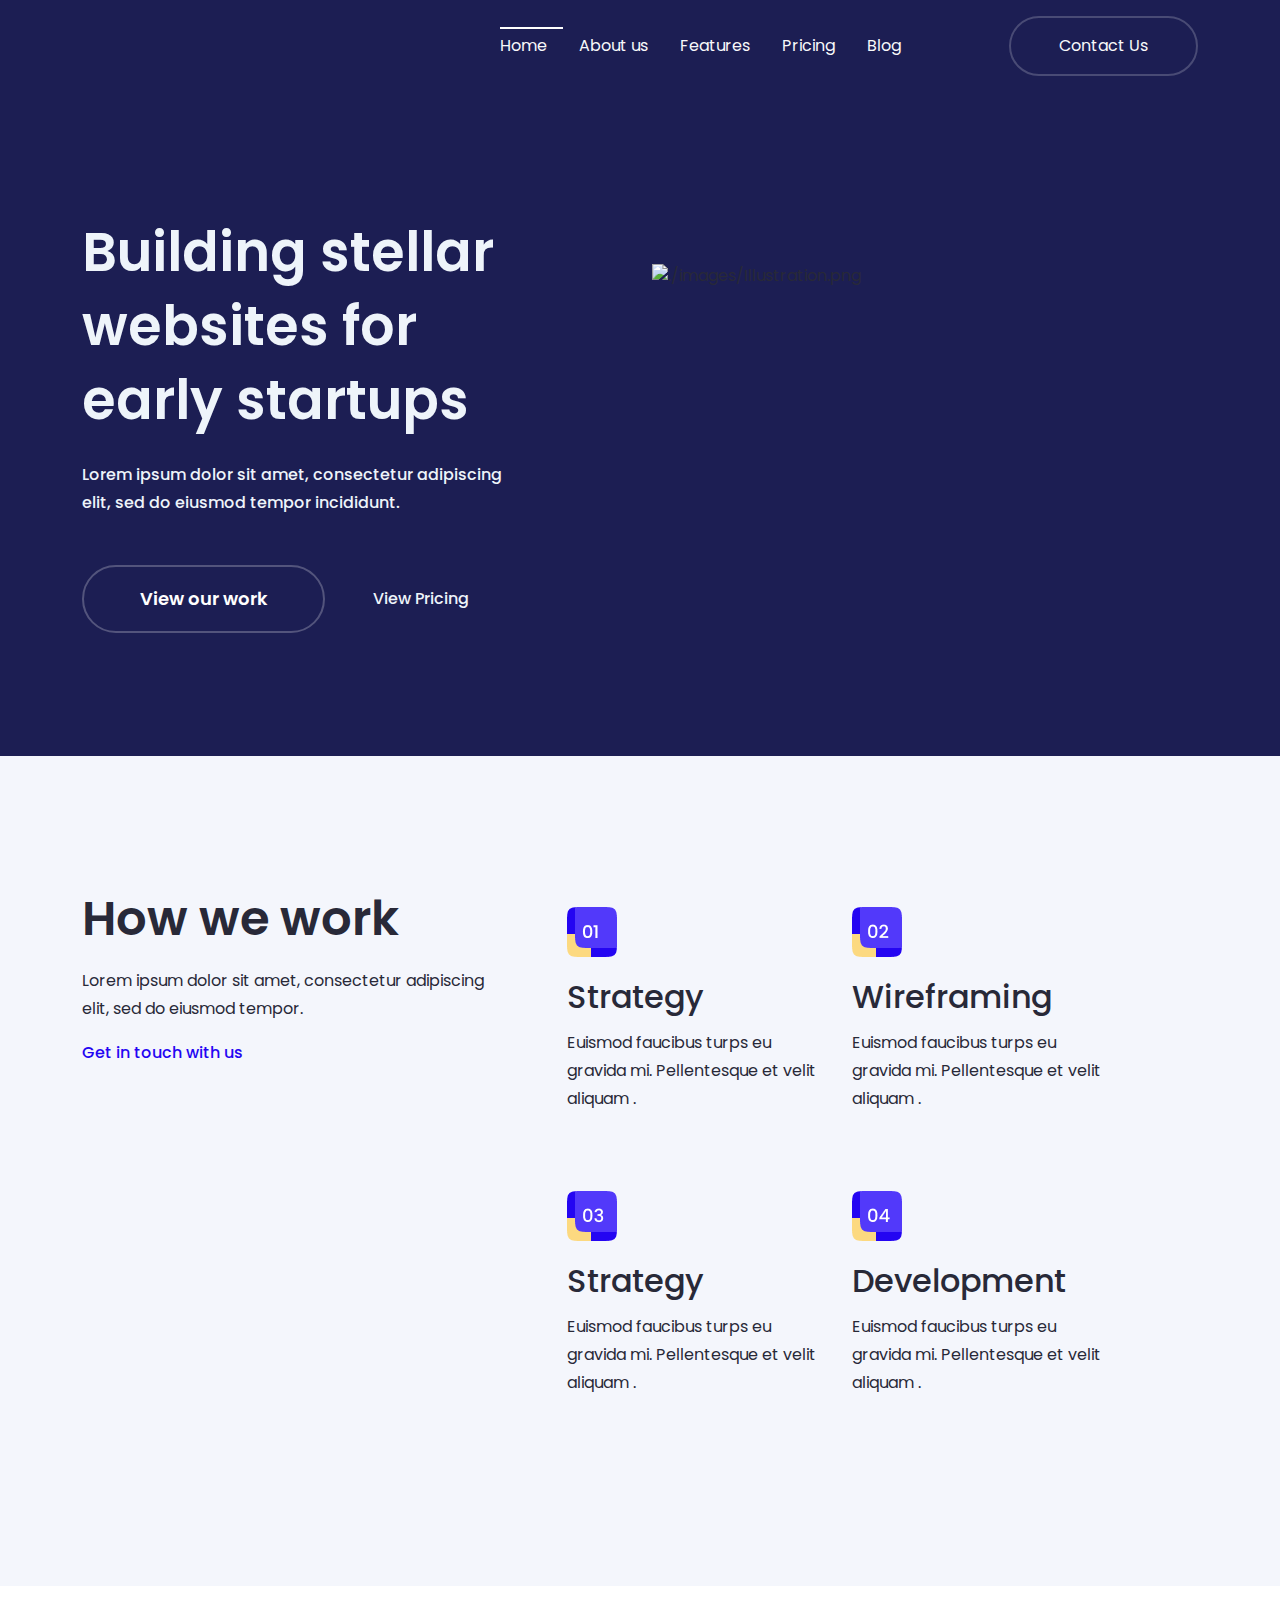
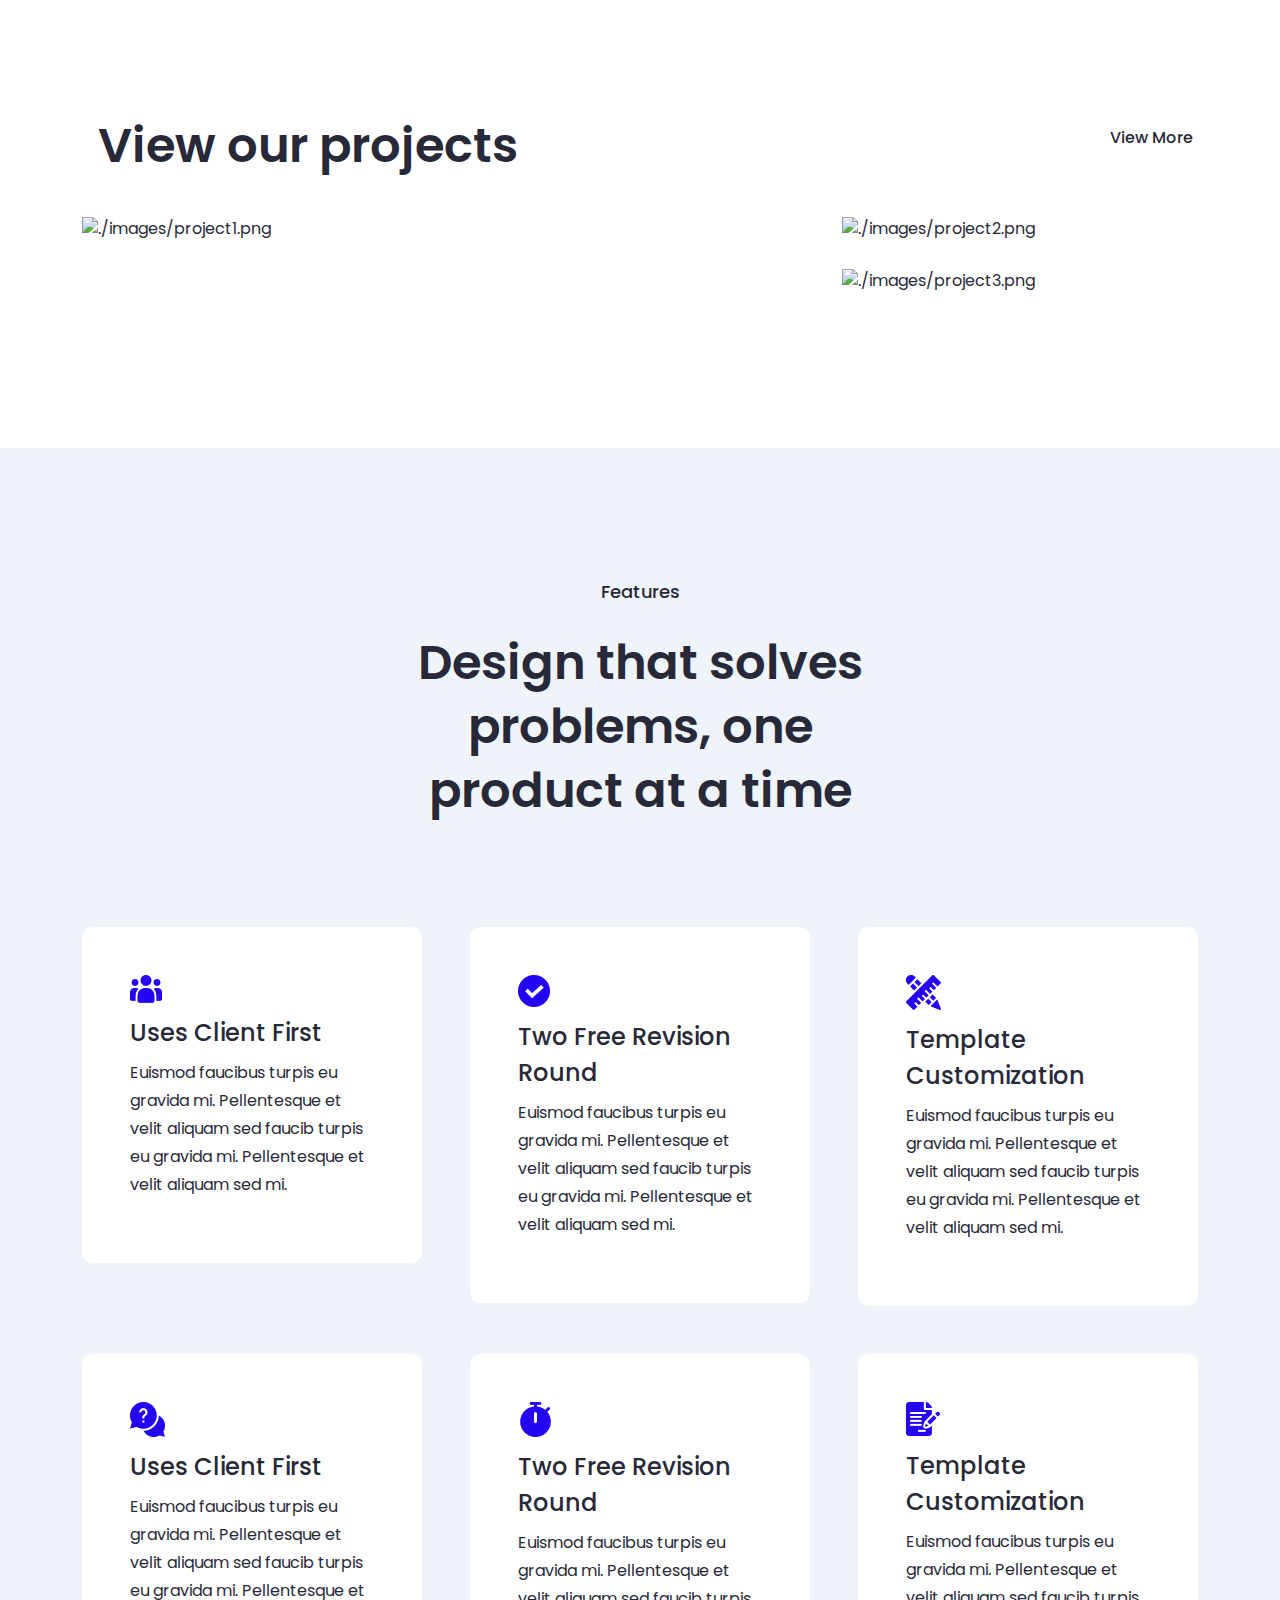
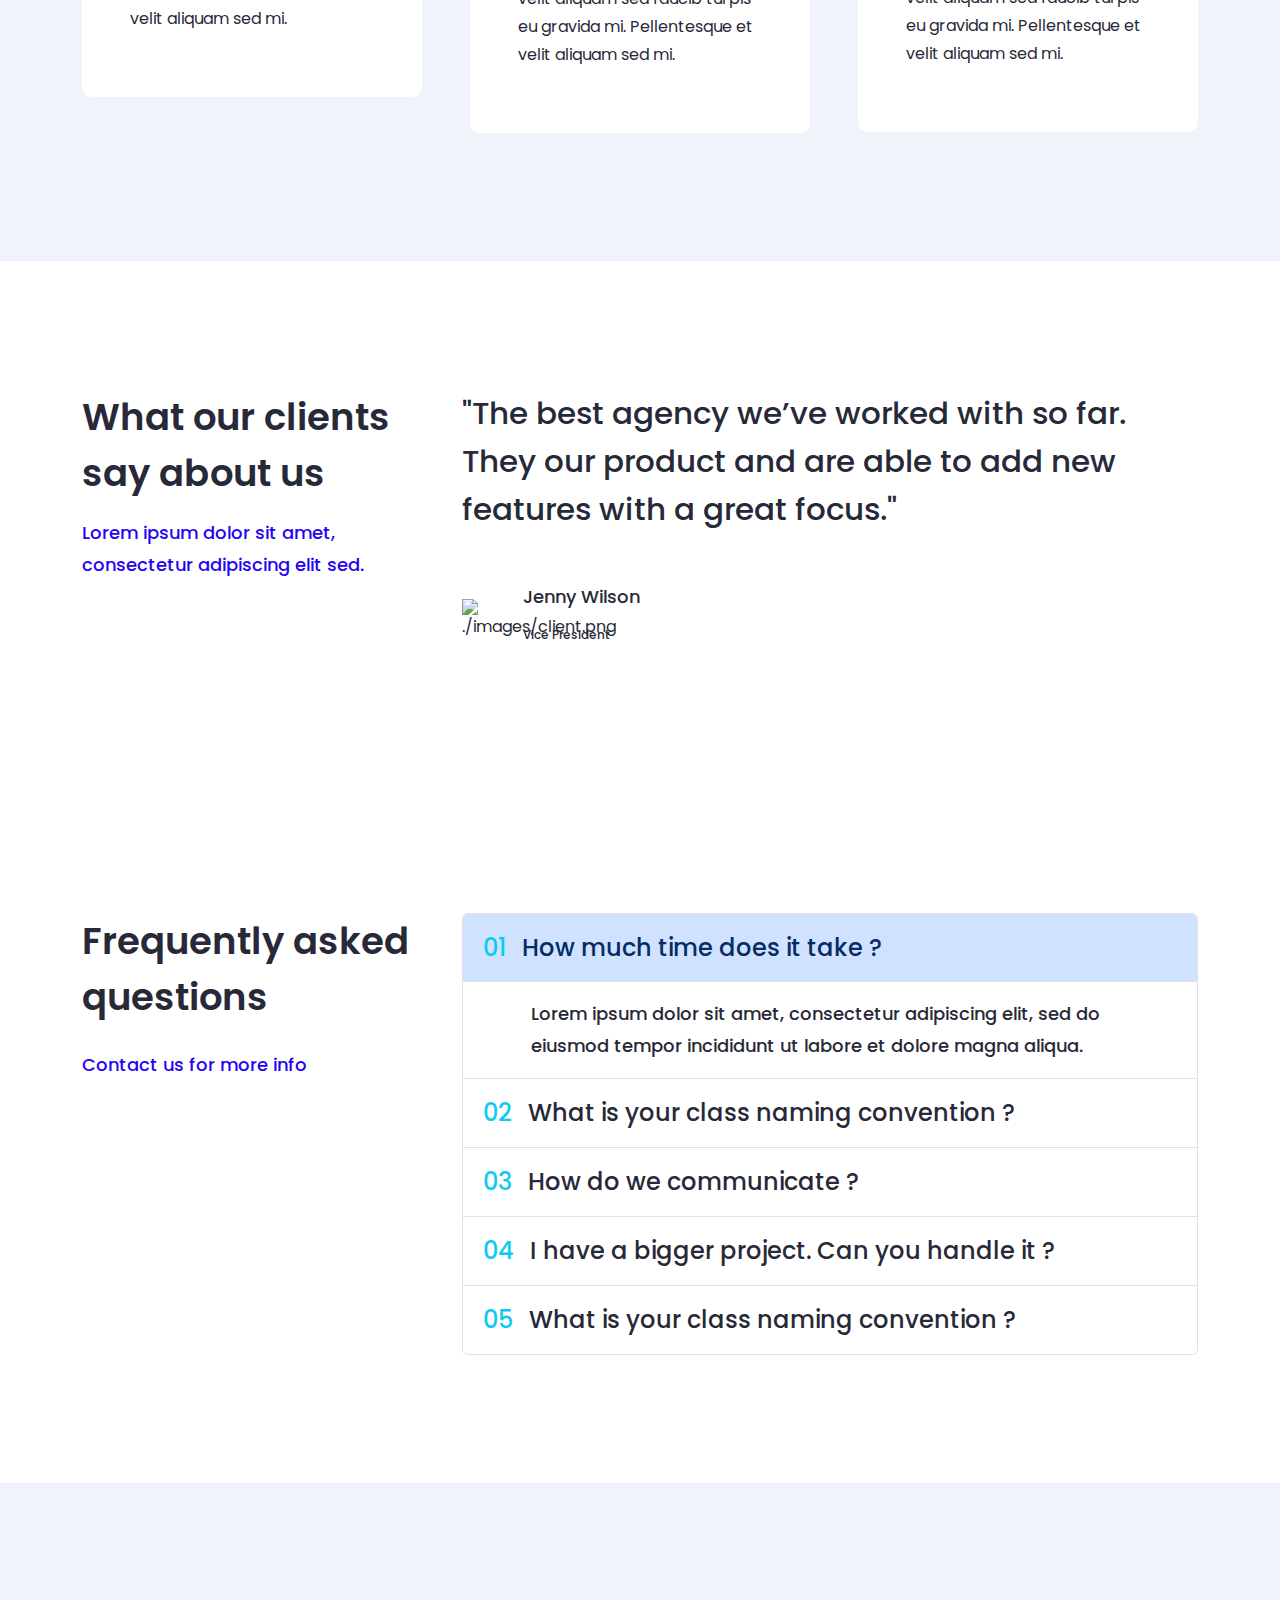
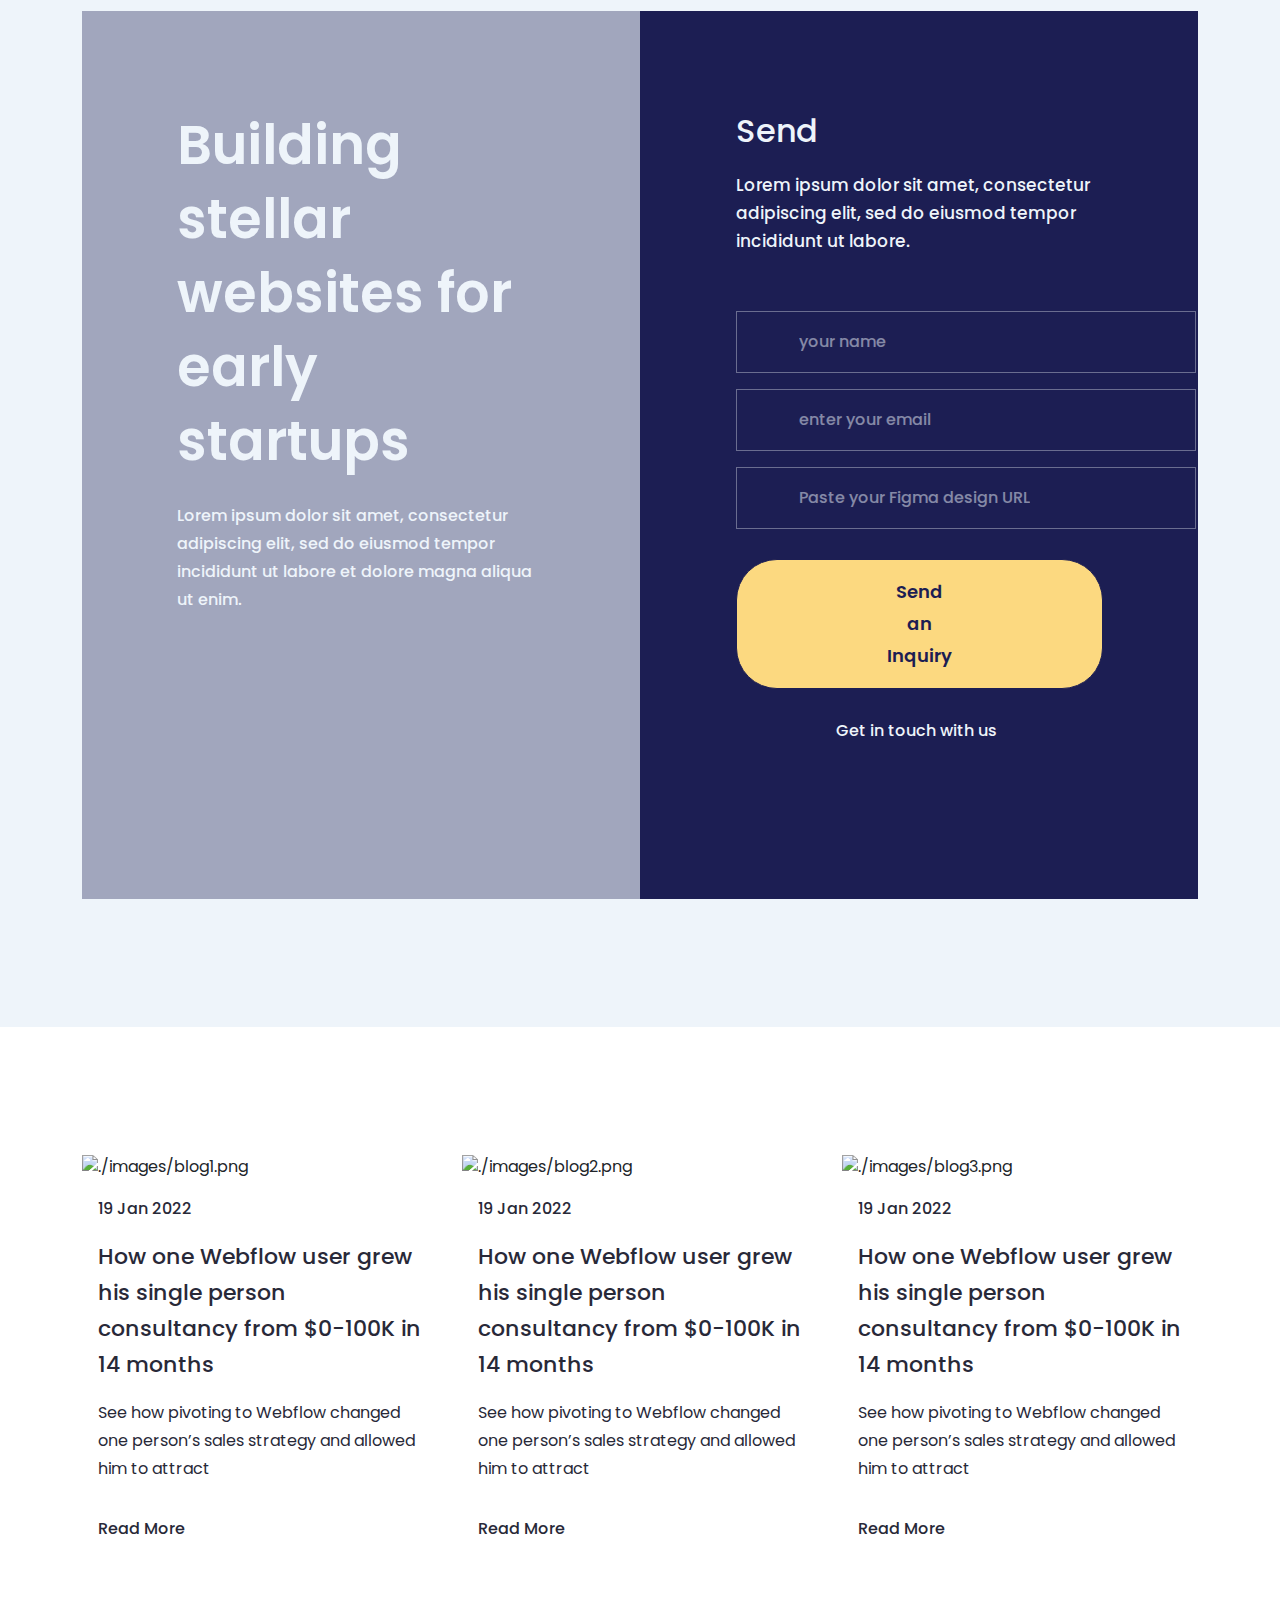
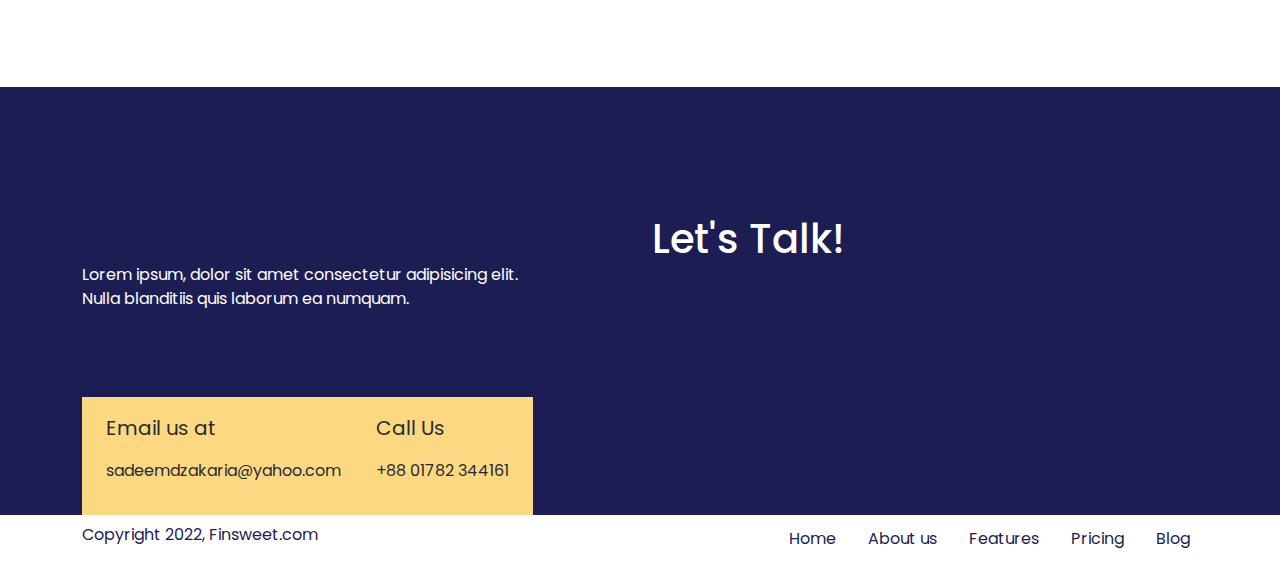
==== index.html @ b2f50bc6 "Merge branch 'pricing' of https://github.com/mdmontumia/Finsweet_Team_A into mdmontumia-pricing" ====
<!DOCTYPE html>
<html lang="en">
<head>
    <meta charset="UTF-8">
    <meta name="viewport" content="width=device-width, initial-scale=1.0">
    <link
      rel="stylesheet"
      href="https://site-assets.fontawesome.com/releases/v6.6.0/css/all.css"
    />
    <link
      rel="stylesheet"
      href="https://site-assets.fontawesome.com/releases/v6.6.0/css/sharp-duotone-solid.css"
    />
    <link
      rel="stylesheet"
      href="https://site-assets.fontawesome.com/releases/v6.6.0/css/sharp-thin.css"
    />
    <link
      rel="stylesheet"
      href="https://site-assets.fontawesome.com/releases/v6.6.0/css/sharp-solid.css"
    />
    <link
      rel="stylesheet"
      href="https://site-assets.fontawesome.com/releases/v6.6.0/css/sharp-regular.css"
    />
    <link
      rel="stylesheet"
      href="https://site-assets.fontawesome.com/releases/v6.6.0/css/sharp-light.css"
    />
    <link
      href="https://cdn.jsdelivr.net/npm/bootstrap@5.3.3/dist/css/bootstrap.min.css"
      rel="stylesheet"
    />
    <link rel="stylesheet" href="css/indexCSS/style.css">
    <link rel="stylesheet" href="css/indexCSS/responsive.css">
    <title>Finsweet - Home</title>
</head>
<body>
    <!-- ==============================Navbar Markup============================= -->
    <nav>
      <section id="navbar">
        <nav class="navbar navbar-expand-lg bg-body-tertiary py-3">
          <div class="container">
            <a class="navbar-brand" href="#">
              <picture>
                <img src="images/logo.png" alt="" />
              </picture>
            </a>
            <button
              class="navbar-toggler link-light border-white"
              type="button"
              data-bs-toggle="collapse"
              data-bs-target="#navbarSupportedContent"
              aria-controls="navbarSupportedContent"
              aria-expanded="false"
              aria-label="Toggle navigation"
            >
              <span class="navbar-toggler-icon"></span>
            </button>
            <div class="collapse navbar-collapse" id="navbarSupportedContent">
              <ul class="navbar-nav ms-auto mb-2 mb-lg-0 column-gap-3">
                <li class="nav-item">
                  <a
                    class="nav-link active link-light customNavLink"
                    aria-current="page"
                    href="#"
                    >Home</a
                  >
                </li>
                <li class="">
                  <a
                    class="nav-link link-light customNavLink"
                    href="about.html"
                    >About us</a
                  >
                </li>
                <li class="">
                  <a
                    class="nav-link link-light customNavLink"
                    href="features.html"
                    >Features</a
                  >
                </li>
                <li class="">
                  <a
                    class="nav-link link-light customNavLink"
                    href="pricing.html"
                    >Pricing</a
                  >
                </li>
                <li class="">
                  <a class="nav-link link-light customNavLink" href="blog.html"
                    >Blog</a
                  >
                </li>
              </ul>
              <form class="d-flex" role="search">
                <button
                  class="btn customBtnPrimary --btnMod bg-transparent text-white"
                  type="submit"
                >
                  <a href="contact.html" class="link-light --linkMod"
                    >Contact Us</a
                  >
                </button>
              </form>
            </div>
          </div>
        </nav>
      </section>
    </nav>
    <!-- ==============================Navbar Markup============================= -->
    <!-- =====================WORK BETWEEN THIS COMMENT===================== -->
       <!-- =========banner markup start================ -->
  <section id="banner">
    <div class="container">
      <div class="row">

        <div class="col-lg-5">
          <div class="custombannerLeft">
            <h1 class="custombannerLeft__title">Building stellar websites for early startups</h1>
            <p class="custombannerLeft__summary">Lorem ipsum dolor sit amet, consectetur adipiscing elit, sed do eiusmod
              tempor incididunt.</p>
          </div>

          <div class="d-flex mt-5 align-items-center gap-5">
            <form class="nav-item">
              <button class="bannerBtn" type="submit">View our work</button>
            </form>
            <button class="ViewPricing">View Pricing <i class="fa-regular fa-arrow-right fa-flip"></i></button>
          </div>
        </div>

        <div class="col-lg-6 offset-1 mt-md-5 ">
          <div class="bannerImg" >
            <picture>
              <img src="./images/Illustration.png" class="w-100 img-fluid" alt="./images/Illustration.png">
            </picture>
          </div>
        </div>
      </div>
    </div>
  </section>
  <!-- =========banner markup end================ -->

  <!-- =========workpart markup start================ -->
  <section id="workPart">
    <div class="container">
      <div class="row ">
        <div class="col-md-12 text-md-center text-sm-center col-lg-4">
          <div class="customworkLeft">
            <h2 class="customworkLeft__title">How we work</h2>
            <p class="customworkLeft__summary">Lorem ipsum dolor sit amet, consectetur adipiscing elit, sed do eiusmod
              tempor.</p>
            <a class="ViewPricing get--btn" href="#">Get in touch with us <i
                class="fa-regular fa-arrow-right fa-flip"></i></a>
          </div>
        </div>
        <div class="col-lg-6 offset-lg-1 ">
          <div class="row ">
            <div class="col-lg-6 col-md-6">
              <div class="pointer">
                <picture>
                  <img src="./images/pointer 1.png" alt="./images/pointer 1.png">
                </picture>
                <h6 class="pointer_title"></h6>
                <h2 class="pointer__tagline">Strategy</h2>
                <p class="pointer__summary">Euismod faucibus turps eu gravida mi. Pellentesque et velit aliquam .</p>
              </div>
            </div>
            <div class="col-lg-6 col-md-6">
              <div class="pointer">
                <picture>
                  <img src="./images/pointer 2.png" alt="./images/pointer 1.png">
                </picture>
                <h6 class="pointer_title"></h6>

                <h2 class="pointer__tagline">Wireframing</h2>
                <p class="pointer__summary">Euismod faucibus turps eu gravida mi. Pellentesque et velit aliquam .</p>

              </div>
            </div>
            </div>
            <div class="row mt-6">
            <div class="col-lg-6 col-md-6">
              <div class="pointer">
                <picture>
                  <img src="./images/pointer 3.png" alt="./images/pointer 1.png">
                </picture>
                <h6 class="pointer_title"></h6>

                <h2 class="pointer__tagline">Strategy</h2>
                <p class="pointer__summary">Euismod faucibus turps eu gravida mi. Pellentesque et velit aliquam .</p>

              </div>
            </div>
            <div class="col-lg-6 col-md-6">
              <div class="pointer">
                <picture>
                  <img src="./images/pointer 4.png" alt="./images/pointer 1.png">
                </picture>
                <h6 class="pointer_title"></h6>

                <h2 class="pointer__tagline">Development</h2>
                <p class="pointer__summary">Euismod faucibus turps eu gravida mi. Pellentesque et velit aliquam .</p>

              </div>
            </div>
            </div>
        </div>
      </div>
    </div>
  </section>
  <!-- =========workpart markup end================ -->
  <!-- =========project markup start================ -->
  <section id="project">
    <div class="container">
      <div class="row text-center">
        <div class="col-lg-5 c0l-md-6">
          <h3 class="project__title">View our projects</h3>
        </div>
        <div class="col-lg-2 offset-lg-5 c0l-md-6  text-lg-end">
          <button class="ViewPricing  more--btn">View More <i class="fa-regular fa-arrow-right fa-flip"></i></button>
        </div>
      </div>
      <div class="row">
        <div class="col-lg-8 col-md-12">
          <div class="customoverlay">
            <picture>
              <img src="./images/project1.png" class="w-100 img-fluid" alt="./images/project1.png">
            </picture>
            <div class="customoverlayItem">
              <h3 class="customoverlayItem__title">Workhub office Webflow Webflow Design</h3>
              <p class="customoverlayItem__summary">Euismod faucibus turpis eu gravida mi. Pellentesque et velit aliquam
              </p>
              <button class="ViewPricing  custom--project">View project <i
                  class="fa-regular fa-arrow-right fa-flip"></i></button>
            </div>
          </div>
        </div>


        <div class="col-lg-4 col-md-12">
          <div class="customOverlayRight">
            <picture>
              <img src="./images/project2.png" class="w-100 img-fluid" alt="./images/project2.png">
            </picture>
            <div class="customRightOverlay">
              <h4 class="customRightOverlay__title">Unisaas Website
                Design</h4>
              <button class="ViewPricing  custom--project">View portfolio <i
                  class="fa-regular fa-arrow-right fa-flip"></i></button>
            </div>
          </div>

          <div class="row">
            <div class="col-lg-12">
              <div class="customOverlayRight">
                <picture>
                  <img src="./images/project3.png" class="w-100 img-fluid" alt="./images/project3.png">
                </picture>
                <div class="customRightOverlay">
                  <h4 class="customRightOverlay__title">Unisaas Website
                    Design</h4>
                  <button class="ViewPricing  custom--project">View portfolio <i
                      class="fa-regular fa-arrow-right fa-flip"></i></button>
                </div>
              </div>
            </div>
          </div>
        </div>
      </div>
    </div>
  </section>
  <!-- =========project markup end================ -->
  <!-- =========service markup start================ -->
  <section id="customService">
    <div class="container">
      <div class="row  justify-content-center flex-column align-items-center text-center">
        <div class="col-lg-2">
          <div class="CustomServiceTop">

            <h5 class="CustomServiceTop__title">Features</h5>
          </div>
        </div>
        <div class="col-lg-6">
          <h3 class="CustomServiceTop__tagline">Design that solves problems, one product at a time</h3>
        </div>
      </div>

      <div class="row mt-5 justify-content-between g-5">
        <div class="col-lg-4 col-md-6">
          <div class="customServiceItem">
            <picture>
              <img src="./images/Icon1.png" alt="./images/Icon1.png">
            </picture>
            <h3 class="customServiceItem__title">Uses Client First</h3>
            <p class="customServiceItem__summary">Euismod faucibus turpis eu gravida mi. Pellentesque et velit aliquam
              sed faucib turpis eu gravida mi.
              Pellentesque et velit aliquam sed mi. </p>
          </div>
        </div>
        <div class="col-lg-4 col-md-6">
          <div class="customServiceItem">
            <picture>
              <img src="./images/Icon2.png" alt="./images/Icon2.png">
            </picture>
            <h3 class="customServiceItem__title">Two Free Revision Round</h3>
            <p class="customServiceItem__summary">Euismod faucibus turpis eu gravida mi. Pellentesque et velit aliquam
              sed faucib turpis eu gravida mi.
              Pellentesque et velit aliquam sed mi. </p>
          </div>
        </div>
        <div class="col-lg-4 col-md-6">
          <div class="customServiceItem">
            <picture>
              <img src="./images/Icon3.png" alt="./images/Icon3.png">
            </picture>
            <h3 class="customServiceItem__title">Template Customization</h3>
            <p class="customServiceItem__summary">Euismod faucibus turpis eu gravida mi. Pellentesque et velit aliquam
              sed faucib turpis eu gravida mi.
              Pellentesque et velit aliquam sed mi. </p>
          </div>
        </div>
        <div class="col-lg-4 col-md-6">
          <div class="customServiceItem">
            <picture>
              <img src="./images/Icon4.png" alt="./images/Icon4.png">
            </picture>
            <h3 class="customServiceItem__title">Uses Client First</h3>
            <p class="customServiceItem__summary">Euismod faucibus turpis eu gravida mi. Pellentesque et velit aliquam
              sed faucib turpis eu gravida mi.
              Pellentesque et velit aliquam sed mi. </p>
          </div>
        </div>
        <div class="col-lg-4 col-md-6">
          <div class="customServiceItem">
            <picture>
              <img src="./images/Icon5.png" alt="./images/Icon5.png">
            </picture>
            <h3 class="customServiceItem__title">Two Free Revision Round</h3>
            <p class="customServiceItem__summary">Euismod faucibus turpis eu gravida mi. Pellentesque et velit aliquam
              sed faucib turpis eu gravida mi.
              Pellentesque et velit aliquam sed mi. </p>
          </div>
        </div>
        <div class="col-lg-4 col-md-6">
          <div class="customServiceItem">
            <picture>
              <img src="./images/Icon6.png" alt="./images/Icon6.png">
            </picture>
            <h3 class="customServiceItem__title">Template Customization</h3>
            <p class="customServiceItem__summary">Euismod faucibus turpis eu gravida mi. Pellentesque et velit aliquam
              sed faucib turpis eu gravida mi.
              Pellentesque et velit aliquam sed mi. </p>
          </div>
      
        </div>
      </div>
    </div>
  </section>
  <!-- =========service markup end================ -->
  <!-- =========clinets markup start================ -->
  <section id="customClinets">
    <div class="container">
      <div class="row">
        <div class="col-lg-4 ">
          <div class="customText">
            <h3 class="customText__title">What our clients say about us</h3>
            <p class="customText__summary">Lorem ipsum dolor sit amet, consectetur adipiscing elit sed.</p>
          </div>
        </div>
        <div class="col-lg-8">
          <div class="customLeft">
            <h2 class="customLeft__title">"The best agency we’ve worked with so far. They our product and are able to
              add new features with a
              great focus."</h2>
          </div>
          <div class="row">
            <div class="customClientsbottom">
              <div class="col-lg-1">
                <picture>
                  <img src="./images/client.png" alt="./images/client.png">
                </picture>
              </div>
              <div class="col-lg-2">
                <div class="customClientsItems">
                  <h5 class="customClientsItems__title">Jenny Wilson</h5>
                  <h6 class="customClientsItems__tagline">Vice President</h6>
                </div>
              </div>
            </div>
          </div>
        </div>
      </div>
    </div>
  </section>
  <!-- =========clients markup end================== -->
  <!-- =========quuestion markup start================ -->
  <section id="customQuestion">
    <div class="container">
      <div class="row ">
        <div class="col-lg-4 col-md-12 text-md-center text-lg-start col-sm-12 text-sm-center">
          <div class="customText">
            <h3 class="customText__title">Frequently asked questions</h3>
            <a class="customText__summary" href="#">Contact us for more info</a>
          </div>
        </div>
        <div class="col-lg-8 col-md-12">
          <div class="accordion" id="accordionExample">
            <div class="accordion-item">
              <h2 class="accordion-header" id="headingOne">
                <button class="accordion-button customheading" type="button" data-bs-toggle="collapse" data-bs-target="#One" aria-expanded="true" aria-controls="One">
                   <span class="text-info me-3 number">01</span>How much time does it take ?
                </button>
              </h2>
              <div id="One" class="accordion-collapse collapse show" aria-labelledby="headingOne" data-bs-parent="#accordionExample">
                <div class="accordion-body mx-5 customSummary">
                  Lorem ipsum dolor sit amet, consectetur adipiscing elit, sed do <br> eiusmod tempor incididunt ut labore et dolore magna aliqua.
                </div>
              </div>
            </div>
            <div class="accordion-item">
              <h2 class="accordion-header" id="headingOne">
                <button class="accordion-button  collapsed customheading" type="button" data-bs-toggle="collapse" data-bs-target="#Two" aria-expanded="true" aria-controls="Two">
                   <span class="text-info me-3 number">02</span>What is your class naming convention ?
                </button>
              </h2>
              <div id="Two" class="accordion-collapse collapse " aria-labelledby="headingTwo" data-bs-parent="#accordionExample">
                <div class="accordion-body mx-5 customSummary">
                  Lorem ipsum dolor sit amet, consectetur adipiscing elit, sed do <br> eiusmod tempor incididunt ut labore et dolore magna aliqua.
                </div>
              </div>
            </div>
            <div class="accordion-item">
              <h2 class="accordion-header" id="headingOne">
                <button class="accordion-button collapsed customheading" type="button" data-bs-toggle="collapse" data-bs-target="#Three" aria-expanded="true" aria-controls="Three">
                   <span class="text-info me-3 number">03</span>How do we communicate ?
                </button>
              </h2>
              <div id="Three" class="accordion-collapse collapse " aria-labelledby="headingThree" data-bs-parent="#accordionExample">
                <div class="accordion-body mx-5 customSummary">
                  Lorem ipsum dolor sit amet, consectetur adipiscing elit, sed do <br> eiusmod tempor incididunt ut labore et dolore magna aliqua.
                </div>
              </div>
            </div>
            <div class="accordion-item">
              <h2 class="accordion-header" id="headingOne">
                <button class="accordion-button  collapsed customheading" type="button" data-bs-toggle="collapse" data-bs-target="#Four" aria-expanded="true" aria-controls="Four">
                   <span class="text-info me-3 number">04</span>I have a bigger project. Can you handle it ?
                </button>
              </h2>
              <div id="Four" class="accordion-collapse collapse " aria-labelledby="headingFour" data-bs-parent="#accordionExample">
                <div class="accordion-body mx-5 customSummary">
                  Lorem ipsum dolor sit amet, consectetur adipiscing elit, sed do <br> eiusmod tempor incididunt ut labore et dolore magna aliqua.
                </div>
              </div>
            </div>
            <div class="accordion-item">
              <h2 class="accordion-header" id="headingOne">
                <button class="accordion-button  collapsed customheading" type="button" data-bs-toggle="collapse" data-bs-target="#Five" aria-expanded="true" aria-controls="Five">
                   <span class="text-info me-3 number">05</span>What is your class naming convention ?
                </button>
              </h2>
              <div id="Five" class="accordion-collapse collapse " aria-labelledby="headingFive" data-bs-parent="#accordionExample">
                <div class="accordion-body mx-5 customSummary">
                  Lorem ipsum dolor sit amet, consectetur adipiscing elit, sed do <br> eiusmod tempor incididunt ut labore et dolore magna aliqua.
                </div>
              </div>
            </div>
            
          </div>
        </div>
      </div>
    </div>
   
  </section>
  <!-- =========question markup end================ -->
  <!-- =========contact markup start================ -->
  <section id="customContact">
    <div class="container">
      <div class="row g-0">
        <div class="col-lg-6">
          <div class="contactImg">
            <div class="customOverlay">
              <h3 class="customOverlay__title">Building stellar websites for early startups</h3>
              <p class="customOverlay__summary">Lorem ipsum dolor sit amet, consectetur adipiscing elit, sed do eiusmod
                tempor incididunt ut labore
                et dolore magna aliqua ut enim.</p>
            </div>
          </div>
        </div>
        <div class="col-lg-6">
          <div class="customContactRight">
            <h3 class="customContactRight__title">Send</h3>
            <p class="customContactRight__summary">Lorem ipsum dolor sit amet, consectetur adipiscing elit, sed do
              eiusmod tempor incididunt ut labore.
            </p>
            <form>
              <div class="loginBtn">
                <input class="inputBtn" type="name" id="name" placeholder="your name">
                <input class="inputBtn" type="gmail" id="mail" placeholder="enter your email">
                <input class="inputBtn" type="text" id="text" placeholder="Paste your Figma design URL">
              </div>

              <div class="text-center">
                <button class="sendBtn" type="submit">Send an Inquiry</button>
                <a class="ViewPricing  touch--btn" href="#">Get in touch with us <i
                      class="fa-regular fa-arrow-right fa-flip"></i> </a>
              </div>
            </form>
          </div>
        </div>
      </div>
    </div>
  </section>
  <!-- =========contact markup end================ -->
  <!-- =========card markup start================ -->
  <section id="customcard">
    <div class="container">
      <div class="row">

        <div class="col-lg-4 col-md-6">
          <div class="card customCardPart">
            <img class="customImg" src="./images/blog1.png" class="card-img-top" alt="./images/blog1.png">
            <div class="card-body">
              <h1 class="customCard__title">19 Jan 2022</h1>
              <h5 class="customCard__tagline">How one Webflow user grew his single person consultancy from $0-100K in 14
                months</h5>
              <p class="customCard__summary">See how pivoting to Webflow changed one person’s sales strategy and allowed
                him to attract</p>
              <button class="ViewPricing  get--btn  read--btn">Read More <i
                  class="fa-regular fa-arrow-right fa-flip"></i></button>
            </div>
          </div>
        </div>

        <div class="col-lg-4 col-md-6">
          <div class="card customCardPart">
            <img class="customImg" src="./images/blog2.png" class="card-img-top" alt="./images/blog2.png">
            <div class="card-body">
              <h1 class="customCard__title">19 Jan 2022</h1>
              <h5 class="customCard__tagline">How one Webflow user grew his single person consultancy from $0-100K in 14
                months</h5>
              <p class="customCard__summary">See how pivoting to Webflow changed one person’s sales strategy and allowed
                him to attract</p>
              <button class="ViewPricing  get--btn  read--btn">Read More <i
                  class="fa-regular fa-arrow-right fa-flip"></i></button>
            </div>
          </div>
        </div>
        <div class="col-lg-4">
          <div class="card customCardPart">
            <img class="customImg" src="./images/blog3.png" class="card-img-top" alt="./images/blog3.png">
            <div class="card-body">
              <h1 class="customCard__title">19 Jan 2022</h1>
              <h5 class="customCard__tagline">How one Webflow user grew his single person consultancy from $0-100K in 14
                months</h5>
              <p class="customCard__summary">See how pivoting to Webflow changed one person’s sales strategy and allowed
                him to attract</p>
              <button class="ViewPricing  get--btn  read--btn">Read More <i
                  class="fa-regular fa-arrow-right fa-flip"></i></button>
            </div>
          </div>
        </div>


      </div>
    </div>
  </section>
  <!-- =========card markup end================ -->
    <!-- =====================WORK BETWEEN THIS COMMENT===================== -->
    <!-- ============================Footer Markup================================ -->
    <footer>
      <section id="footer" class="overflow-hidden">
        <div class="container">
          <div class="row gy-4 justify-content-between footerWrapper">
            <div class="col-lg-5 col-12">
              <div
                class="footerLeft d-flex flex-column justify-content-between align-items-start"
              >
                <div class="footerLeftTop mb-5 mb-lg-0">
                  <picture class="logo">
                    <img src="images/logo.png" alt="" />
                  </picture>
                  <p class="mt-4">
                    Lorem ipsum, dolor sit amet consectetur adipisicing elit.
                    Nulla blanditiis quis laborum ea numquam.
                  </p>
                </div>
                <div
                  class="footerLeftBottom py-3 px-xxl-5 px-4 d-flex flex-lg-row flex-column justify-content-lg-between w-100"
                >
                  <div class="footerLeftBottomEmail">
                    <p style="font-size: 20px">Email us at</p>
                    <p>sadeemdzakaria@yahoo.com</p>
                  </div>
                  <div class="footerLeftBottomCall">
                    <p style="font-size: 20px">Call Us</p>
                    <p>+88 01782 344161</p>
                  </div>
                </div>
              </div>
            </div>
            <div class="col-lg-6 col-12">
              <div
                class="footerRight d-flex flex-column justify-content-start align-items-start"
              >
                <h1 class="xl-header">Let's Talk!</h1>
                <div class="footerRightSocials">
                  <a href="#"><i class="fa-brands fa-facebook"></i></a>
                  <a href="#"><i class="fa-brands fa-x-twitter"></i></a>
                  <a href="#"><i class="fa-brands fa-instagram"></i></a>
                  <a href="#"><i class="fa-brands fa-linkedin-in"></i></a>
                  <a href="#"><i class="fa-brands fa-youtube"></i></a>
                </div>
              </div>
            </div>
          </div>
        </div>
      </section>
        <!-- =======================footer nav markup============================ -->
         <section id="navbar">
        <nav class="navbar navbar-expand-lg bg-body-tertiary py-3 bg-white footernav">
          <div class="container">
            <div class="footerCopyright pt-2">
              <p>Copyright 2022, Finsweet.com</p>
            </div>
            <button
              class="navbar-toggler link-light border-white"
              type="button"
              data-bs-toggle="collapse"
              data-bs-target="#navbarSupportedContent"
              aria-controls="navbarSupportedContent"
              aria-expanded="false"
              aria-label="Toggle navigation"
            >
              <span class="navbar-toggler-icon"></span>
            </button>
            <div class="collapse navbar-collapse" id="navbarSupportedContent">
              <ul class="navbar-nav ms-auto mb-2 mb-lg-0 column-gap-3">
                <li class="nav-item">
                  <a
                    class="nav-link active customNavLink"
                    aria-current="page"
                    href="index.html"
                    >Home</a
                  >
                </li>
                <li class="">
                  <a
                    class="nav-link customNavLink"
                    href="about.html"
                    >About us</a
                  >
                </li>
                <li class="">
                  <a
                    class="nav-link customNavLink"
                    href="features.html"
                    >Features</a
                  >
                </li>
                <li class="">
                  <a
                    class="nav-link customNavLink"
                    href="pricing.html"
                    >Pricing</a
                  >
                </li>
                <li class="">
                  <a class="nav-link customNavLink" href="blog.html"
                    >Blog</a
                  >
                </li>
              </ul>
            </div>
          </div>
        </nav>
      </section>
        <!-- =======================footer nav markup============================ -->
    </footer>
    <!-- ============================Footer Markup================================ -->
    <script src="https://cdn.jsdelivr.net/npm/bootstrap@5.3.3/dist/js/bootstrap.bundle.min.js"></script>
</body>
</html>
---- css/indexCSS/style.css ----
@import url("https://fonts.googleapis.com/css2?family=Poppins:ital,wght@0,100;0,200;0,300;0,400;0,500;0,600;0,700;0,800;0,900;1,100;1,200;1,300;1,400;1,500;1,600;1,700;1,800;1,900&display=swap");

:root {
  --fnt_primary: "Poppins", sans-serif;
  --clr_royal_blue: #2405f2;
  --clr_dark_blue: #282938;
  --clr_tint_blue: #1c1e53;
  --clr_grey: #f4f6fc;
  --clr_yellow: #fcd980;
  --clr_accent: #eef4fa;
  --clr_text_faded: #282938;
  --border-red: 1px solid red;
  --trn_delay: ease-in 0.3s;
  --box_shd: 0 0 20px 20px rgba(0, 0, 0, 0.24);
}
/* ==============common=========== */
* {
  margin: 0;
  padding: 0;
  box-sizing: border-box;
  outline: none;
}
body {
  font-family: var(--fnt_primary);
  color: var(--clr_dark_blue);
  overflow-x: hidden;
}
ol,
ul,
li {
  list-style: none;
}
a,
span {
  text-decoration: none;
  display: inline-block;
}
img {
  vertical-align: middle;
}
.pointer {
  cursor: pointer;
}
.commonLink {
  color: white;
}
.commonLink:hover {
  color: var(--clr_yellow);
  transition: var(--trn_delay);
}
/* ==========Navbar=================== */
.navbar {
  background-color: var(--clr_tint_blue) !important;
  color: white;
}
.navbar-toggler-icon {
  filter: invert(1);
}
.customBtnPrimary {
  border-radius: 41px;
  border: 2px solid rgba(255, 255, 255, 0.2);
  padding: 1rem 3rem;
  transition: var(--trn_delay);
}
.customBtnPrimary:hover {
  background-color: var(--clr_yellow) !important;
  color: var(--clr_tint_blue) !important;
}
.--btnMod {
  margin-left: 100px;
}
#navbar .active {
  position: relative;
}
#navbar .active::before {
  content: "";
  position: absolute;
  width: 100%;
  height: 2px;
  background-color: white;
  transform: translateY(-7px);
}
.customNavLink {
  position: relative;
}
.customNavLink:hover::before {
  width: 100%;
}
.customNavLink::before {
  content: "";
  position: absolute;
  width: 0;
  height: 2px;
  background-color: white;
  transform: translateY(-7px);
  transition: var(--trn_delay);
}
.--linkMod:hover {
  color: var(--clr_tint_blue) !important;
}

/* =======================================YOUR WORK STARTS FROM HERE========================================= */
/* ====banner css============== */
#banner{
  padding: 123px 0px;
  background: var(--clr_tint_blue);
}
.custombannerLeft__title{
  font-size: 54px;
  font-weight: 600;
  line-height: 74px;
  color: var(--clr_accent);
}
.custombannerLeft__summary{
  font-size: 16px;
  font-weight: 500;
  line-height: 28px;
  color: var(--clr_accent);
  margin-top: 24px;
}
.bannerBtn{
  padding: 16px 56px;
  background: transparent;
  border: none;
  border-radius: 41px;
  border: 2px solid rgba(255, 255, 255, 0.245);
  font-size: 18px;
  font-weight: 600;
  line-height: 32px;
  color: white;
}
.bannerBtn:hover{
  background: var(--clr_yellow);
  color: var(--clr_dark_blue);
}
.ViewPricing{
  border: none;
  background: transparent;
  color: var(--clr_accent);
  font-size: 16px;
  font-weight: 500;
  line-height: 28px;
  transition: all ease-in .5s;
}
.ViewPricing:hover{
  color: #FCD980;
}
[class="fa-regular fa-arrow-right fa-flip"]{
  vertical-align: middle;
  margin-left: 5px;
}

/* ====banner css============== */
/* ====workpart css============== */
#workPart{
  padding: 131px 0;
  background:var(--clr_grey);
}
.customworkLeft__title{
  font-size: 48px;
  font-weight: 600;
  line-height: 64px;
  color: var(--clr_text_faded);
  text-align: start;
}
.customworkLeft__summary{
  font-size: 16px;
  font-weight: 400;
  line-height: 28px;
  width: 405px;
  color: var(--clr_text_faded);
  margin-top: 16px;
  text-align: start;
}
.get--btn{
  color: #2405F2;
  text-align: start;
  display: block;
}
.pointer{
  position: relative;
  padding: 20px 0px 10px 10px;
  border-radius: 5px;
  cursor: pointer;
}
.pointer:hover{
  box-shadow: rgba(0, 0, 0, 0.56) 0px 22px 70px 4px;
}
.pointer_title {
  font-size: 16px;
  color: var(--clr_accent);
  position: absolute;
  top: 24px;
  left: 14px;
}
.pointer__tagline{
  margin-top: 16px;
  font-size: 32px;
  font-weight: 500;
  line-height: 48px;
  color: var(--clr_text_faded);
}
.pointer__summary{
  font-size: 16px;
  font-weight: 400;
  line-height: 28px;
  color: var(--clr_text_faded);
  margin-top: 8px;
  margin-bottom: 48px;
}
/* ====workpart css============== */
/* ====project css============== */
#project{
  padding: 128px 0;
  background: white;
}
.project__title{
  font-size: 48px;
  font-weight: 600;
  line-height: 64px;
}
.more--btn{
  margin-top: 10px;
  color: var(--clr_text_faded);
  margin-bottom: 64px;
}
.customoverlay{
position: relative;
cursor: pointer;
}
.customoverlayItem {
  width: 0%;
  height: 100%;
  background: #1c1e539d;
  display: flex;
  flex-direction: column;
  justify-content: center;
  row-gap: 16px;
  padding-left: 48px;
  padding-top: 229px;
  position: absolute;
  bottom:0px;
  left:0px;
  opacity: 0;
  transition: all linear .5s;
 
}
.customoverlay:hover .customoverlayItem{
opacity: 1;
width: 50%;

}
.customoverlayItem__title{
  font-size: 24px;
  font-weight: 600;
  line-height: 36px;
  color: var(--clr_accent);
 
}
.customoverlayItem__summary{
  font-size: 16px;
  font-weight: 500;
  line-height: 28px;
  color: var(--clr_accent);
  margin-bottom: 32px;
}
.custom--project{
  text-align: start;
   margin: 0;
}
.customOverlayRight{
  position: relative;
  margin-bottom: 27px;
}
.customRightOverlay{
  width: 0;
  height: 100%;
  background: #1c1e539d;
  display: flex;
  flex-direction: column;
  padding-top: 129px;
  padding-left: 56px;
  row-gap: 10px;
  position: absolute;
  top: 0;
  left: 0;
  opacity: 0;
  transition: all linear .5s;
  cursor: pointer;
}
.customOverlayRight:hover .customRightOverlay{
width: 100%;
opacity: 1;
}

.customRightOverlay__title{
  font-size: 24px;
  font-weight: 600;
  line-height: 36px;
  color: var(--clr_accent);
  width: 213px;
  height: 72px;
}

/* ====project css============== */
/* ====service css============== */
#customService{
  padding: 128px 0;
  background: var(--clr_accent);
}

.CustomServiceTop__title{
  font-size: 18px;
  font-weight: 500;
  line-height: 32px;
  color: var(--clr_text_faded);
}
.CustomServiceTop__tagline{
  margin-top: 15px;
  font-size: 48px;
  font-weight: 600;
  line-height: 64px;
  color: var(--clr_text_faded);
}

.customServiceItem{
  background: white;
  flex-direction: column;
  justify-content: center;
  row-gap: 12px;
  padding: 48px;
  border-radius: 10px;
}
.customServiceItem:hover{
  box-shadow: rgba(0, 0, 0, 0.24) 0px 3px 8px;
  cursor: pointer;
}
.customServiceItem__title{
  font-size: 24px;
  font-weight: 500;
  line-height: 36px;
  color: var(--clr_text_faded);
  margin-top: 12px;
}
.customServiceItem__summary{
  font-size: 16px;
  font-weight: 400;
  line-height: 28px;
  color: var(--clr_text_faded);
 
}

/* ====service css============== */
/* ====clients css============== */
#customClinets{
  padding: 128px 0;
  background: white;
}
.customText__title{
  font-size: 38px;
  font-weight: 600;
  line-height: 56px;
  color: var(--clr_text_faded);
  width: 327px;
}
.customText__summary{
  margin-top: 16px;
  font-size: 16px;
  font-weight: 400;
  line-height: 28px;
  color: var(--clr_text_faded);
}
.customLeft__title{
  font-size: 31px;
  font-weight: 500;
  line-height: 48px;
  color: var(--clr_text_faded);
  margin-bottom: 48px;
}
.customClientsItems__title{
  font-size: 18px;
  font-weight: 500;
  line-height: 32px;
  color: var(--clr_text_faded);
  width: 183px;

}
.customClientsItems__tagline{
  font-size: 12px;
  font-weight: 500;
  line-height: 28px;
  color: var(--clr_text_faded);
  width: 183px;
}
.customClientsbottom{
  display: flex;
  flex-direction: row;
  align-items: center;
  

}
/* ====clients css============== */
/* ====question  css============== */
#customQuestion{
  padding: 128px 0;
  background:white;
}
.customText__title{
  font-size: 37px;
  font-weight: 600;
  line-height: 56px;
  color: var(--clr_text_faded);
}
.customText__summary{
  margin-top: 16px;
  font-size: 18px;
  font-weight: 500;
  line-height: 32px;
  color: #2405F2;
}
.accordion-button::after {
  background-image: url("https://cdn-icons-png.flaticon.com/128/10308/10308038.png");
  
}
.accordion-button:not(.collapsed)::after {
  background-image: url("https://cdn-icons-png.flaticon.com/128/11519/11519974.png");
 
}
.customheading{
  font-size: 24px;
  font-weight: 500;
  line-height: 36px;
  color:#282938;
}
.customSummary{
  font-size: 18px;
  font-weight: 500;
  line-height: 32px;
  color:#282938;
  
}
/* ====question css============== */
/* ====contact css============== */
#customContact{
  padding: 128px 0;
  background: var(--clr_accent);
}
/* --------------css--------- */
.contactImg{
  background-image: url('./../../images/form-bg.png');
  background-position: center;
  background-size: cover;
  background-repeat: no-repeat;
}
.customOverlay{
  padding-top: 97px;
  padding-left: 95px;
  padding-bottom: 269px;
  padding-right: 95px;
  background:rgba(28, 30, 83, 0.363);
}
.customOverlay__title{
  font-size: 54px;
  font-weight: 600;
  line-height: 74px;
  color: var(--clr_accent);
}
.customOverlay__summary{
  margin-top: 24px;
  font-size: 16px;
  font-weight: 500;
  line-height: 28px;
  color: var(--clr_accent);
}
.customContactRight{
  height: 100%;
  padding: 96px;
  padding-bottom: 48px;
  background: var(--clr_tint_blue);
}
.customContactRight__title{
  font-size: 32px;
  font-weight: 500;
  line-height: 48px;
  color: var(--clr_accent);
}
.customContactRight__summary{
  margin-top: 16px;
  font-size: 17px;
  font-weight: 500;
  line-height: 28px;
  color: var(--clr_accent);
  margin-bottom: 40px;
}
.loginBtn{
  width: 432px;
  height: 224px;
}
.inputBtn {
border: none;
border: 1px solid #f4f6fc5d;
background: transparent;
padding: 18px 80px 18px 62px;
margin-top: 16px;
}
.loginBtn ::placeholder{
  font-size: 16px;
  font-weight: 500;
  color: var(--clr_accent);
  border-radius: 8px;
  opacity: .5;
}

.sendBtn{
  padding: 16px 150px;
  border: none;
  border: 1px solid var(--clr_tint_blue);
  background: var(--clr_yellow);
  margin-top: 40px;
  border-radius: 41px;
  font-size: 18px;
  font-weight: 600;
  line-height: 32px;
  color: var(--clr_tint_blue);
  cursor: pointer;
}
.sendBtn:hover{
  background: var(--clr_yellow);
  opacity: .7;
  transition: 0.5s;
}
.touch--btn{
  margin-top: 28px;
  color:var(--clr_accent);

}
/* ====contact css============== */
/* ====card css============== */
#customcard{
  padding: 128px 0;
  background: white;
}
.customCard__title{
  font-size: 16px;
  font-weight: 500;
  line-height: 28px;
  color: var(--clr_text_faded);
}
.customCard__tagline{
  margin-top: 16px;
  font-size: 22px;
  font-weight: 500;
  line-height:36px;
  color: var(--clr_text_faded);
}
.customCard__summary{
  font-size: 16px;
  font-weight: 400;
  line-height:28px;
  color: var(--clr_text_faded);
  margin-top: 16px;
  margin-bottom: 32px;
}
.read--btn{
  margin: 0;
  color: var(--clr_text_faded);
}
.customCardPart{
  border: none;
}
.customImg:hover{
  width: 101%;
}
/* ====card css============== */
/* =================================!!! DONT MODIFY THE #FOOTER SECTION!!!========================================= */
/* ============footer section============== */
#footer {
  padding-top: 128px;
  background-color: var(--clr_tint_blue);
  color: white;
}
#footer .logo img {
  width: 176px;
}
.footerLeftBottom {
  background-color: var(--clr_yellow);
  color: var(--clr_dark_blue);
}
.footerLeft,
.footerRight {
  height: 300px;
}
.footerRightSocials {
  margin-bottom: 120px;
}
.footerRightSocials a {
  color: white;
  transition: var(--trn_delay);
  font-size: 1.3rem;
  margin: 0 0.5rem;
}
.footerRightSocials a:hover {
  color: var(--clr_yellow);
}
.footernav {
  background-color: white !important;
  padding: 0 !important;
}
.footernav .navbar-toggler-icon {
  filter: invert(0);
}
.bottomNavLinks {
  font-size: 18px;
  font-weight: 500;
}
.footernav a {
  color: var(--clr_tint_blue) !important;
}
.footerCopyright {
  color: var(--clr_tint_blue);
}
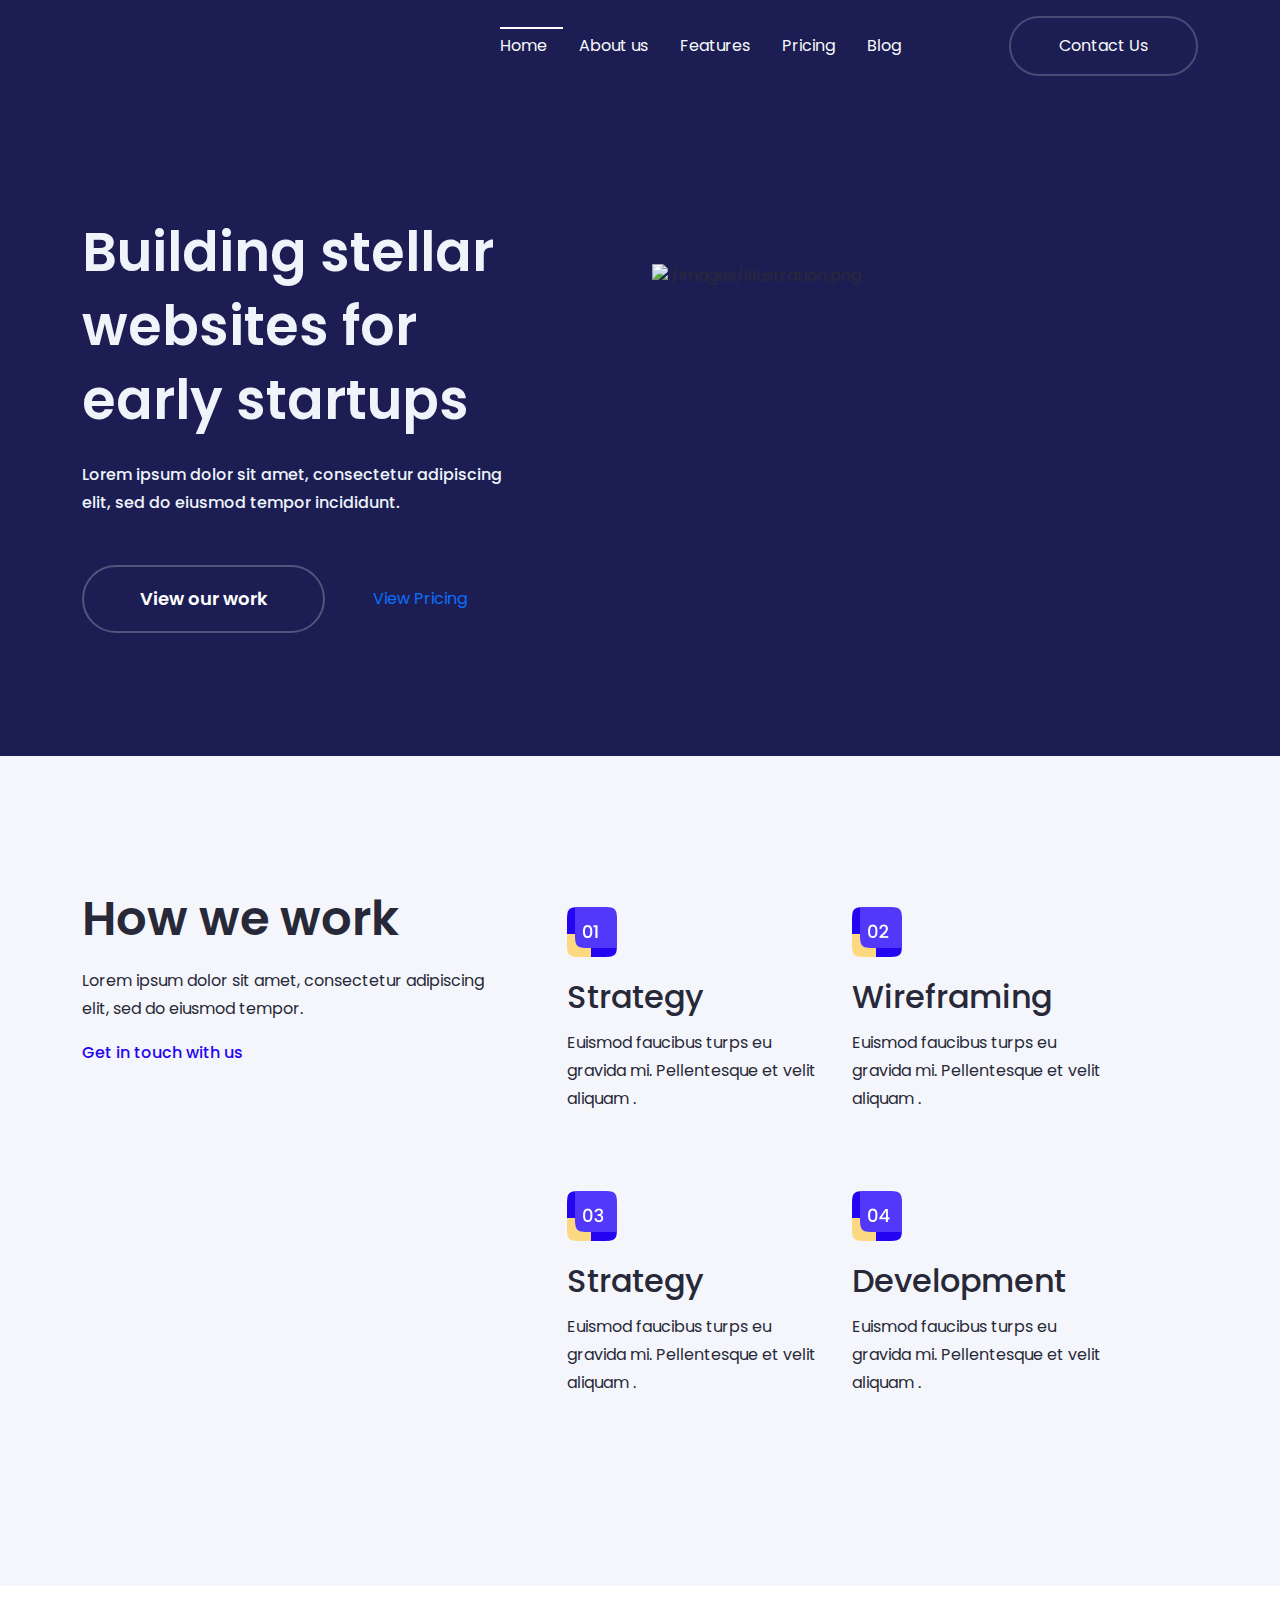
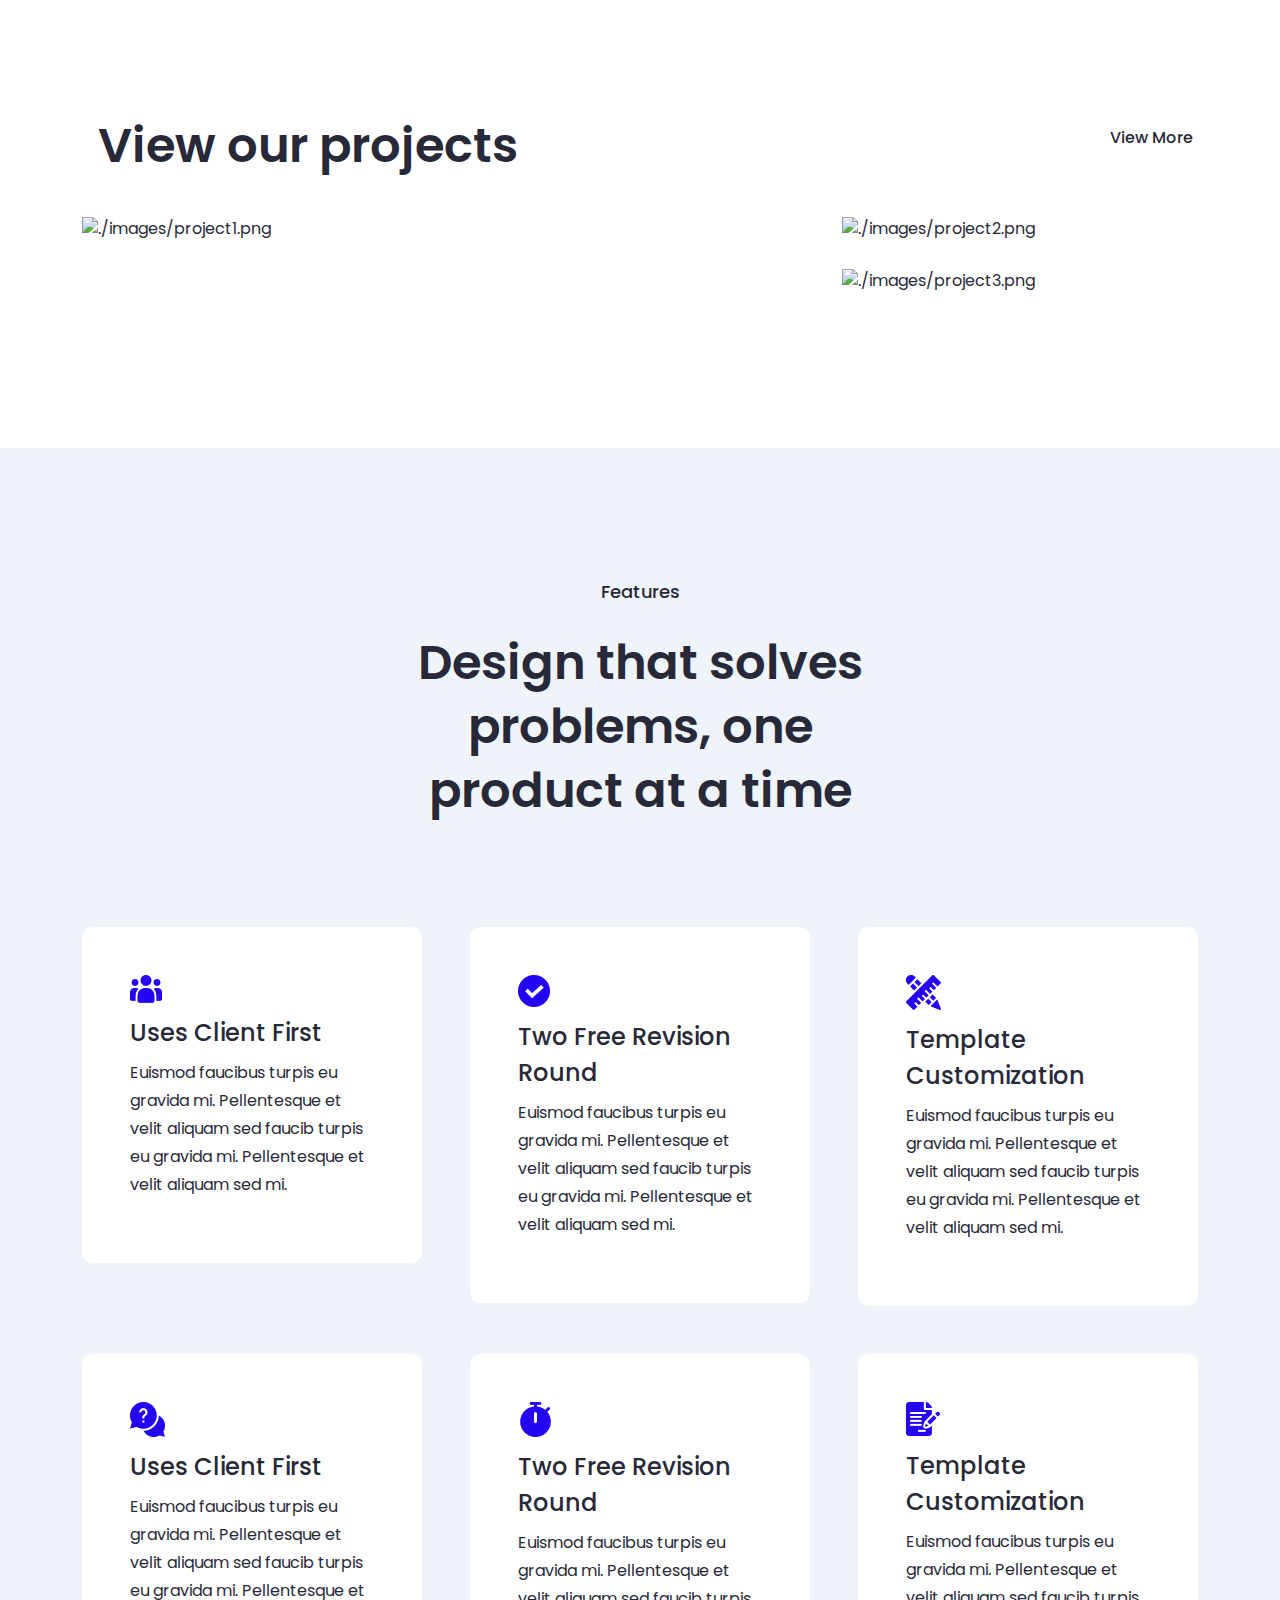
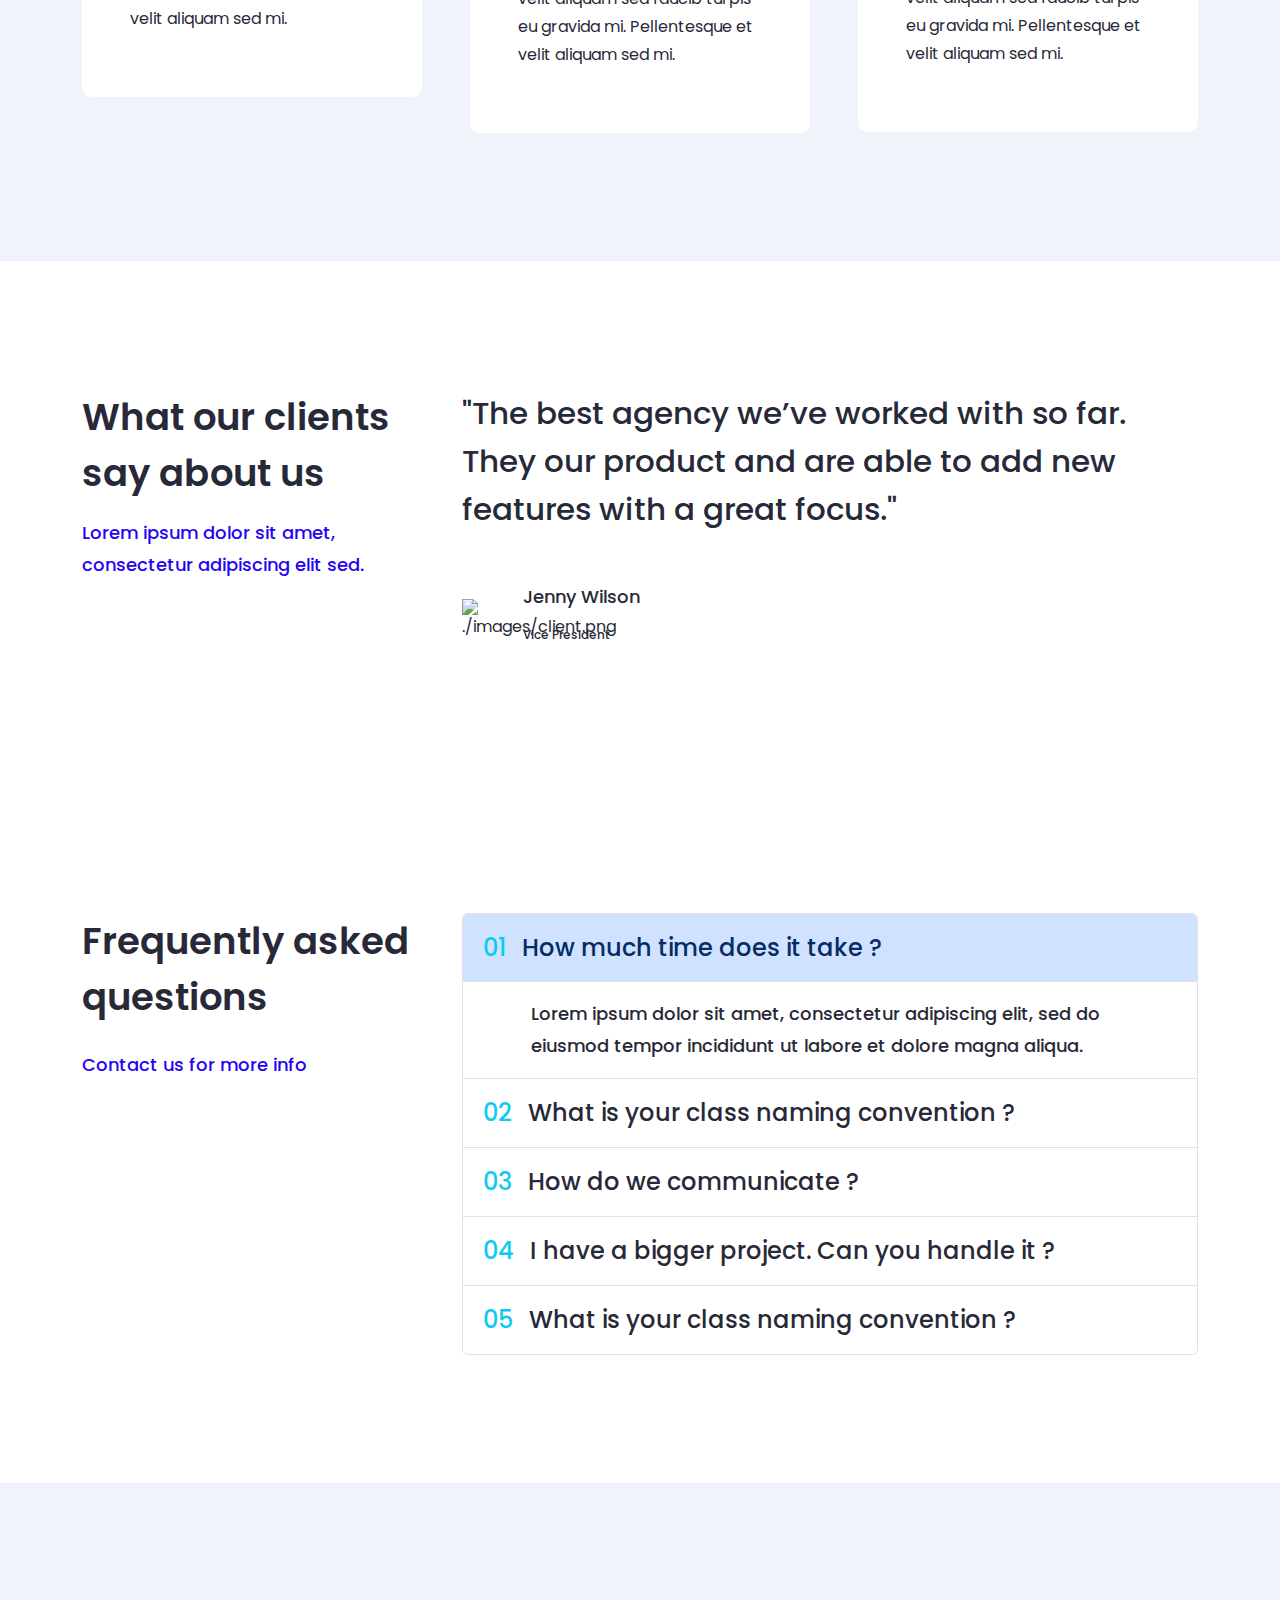
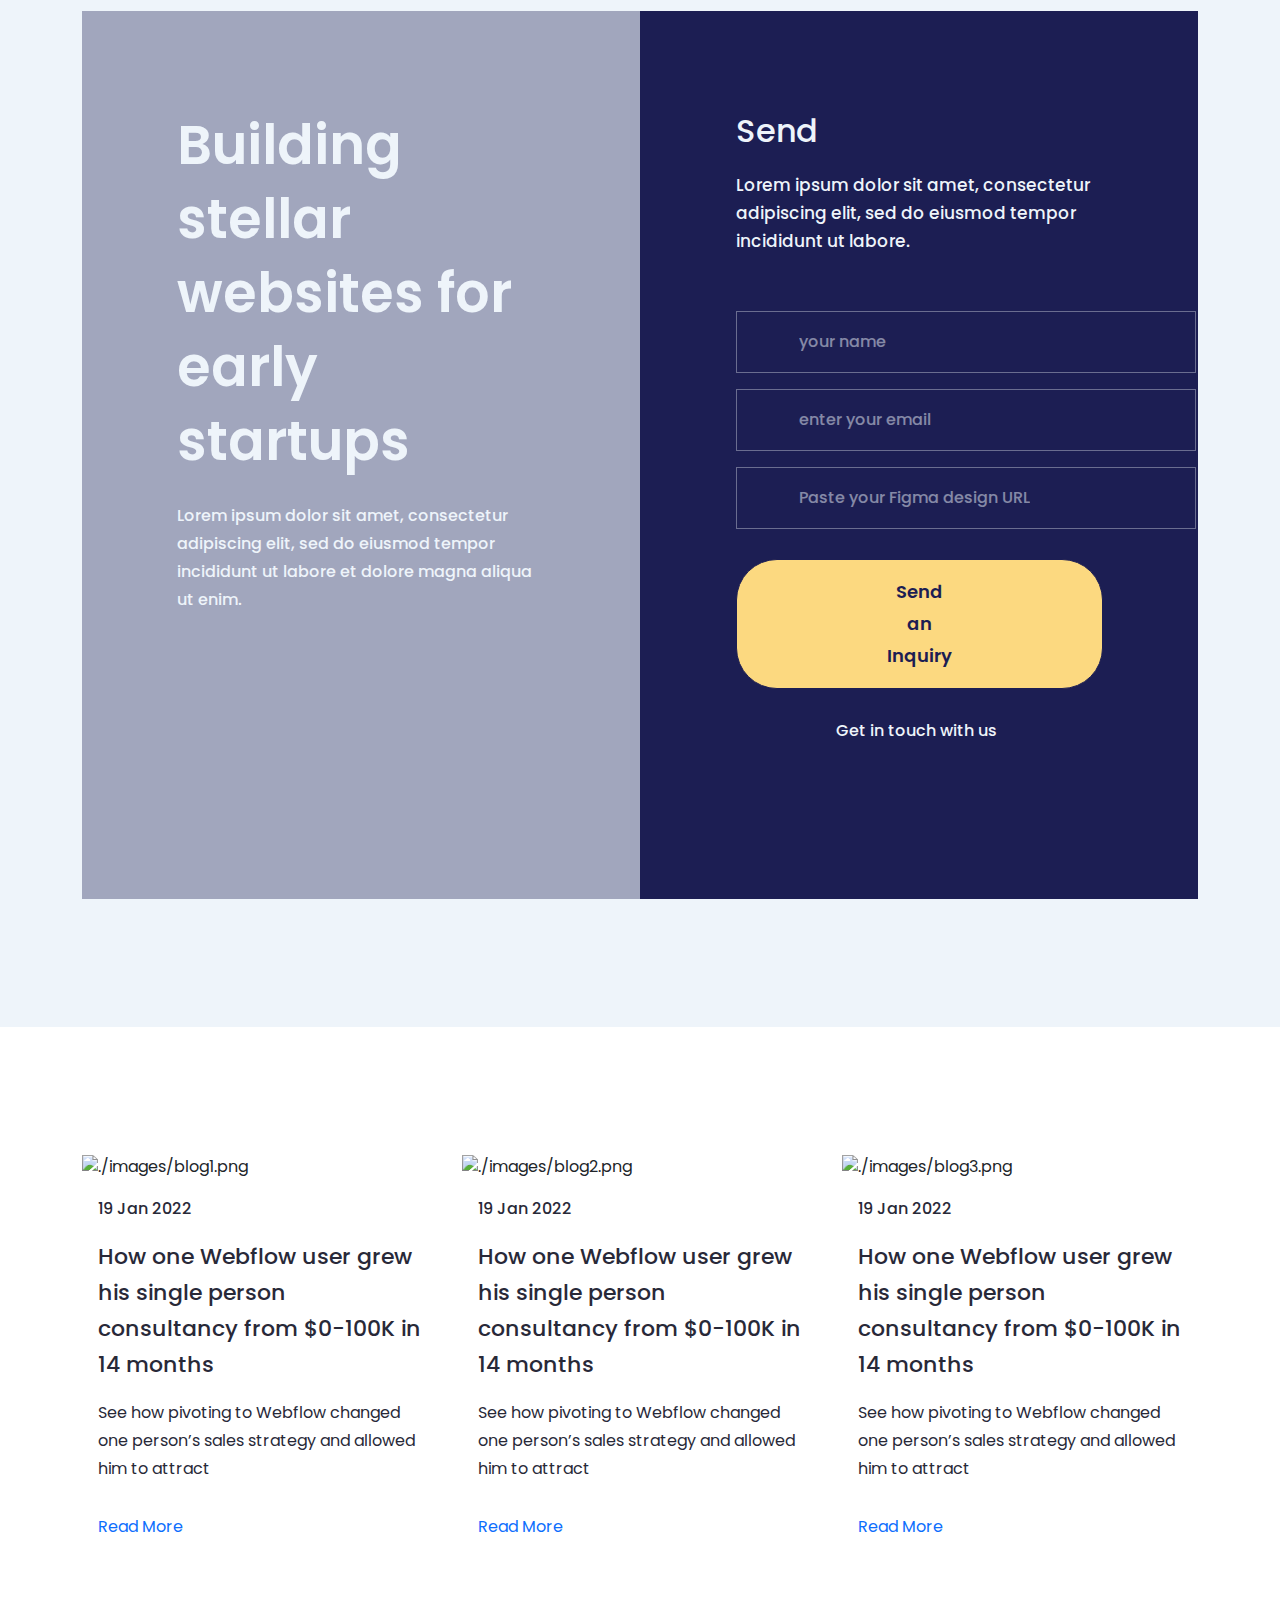
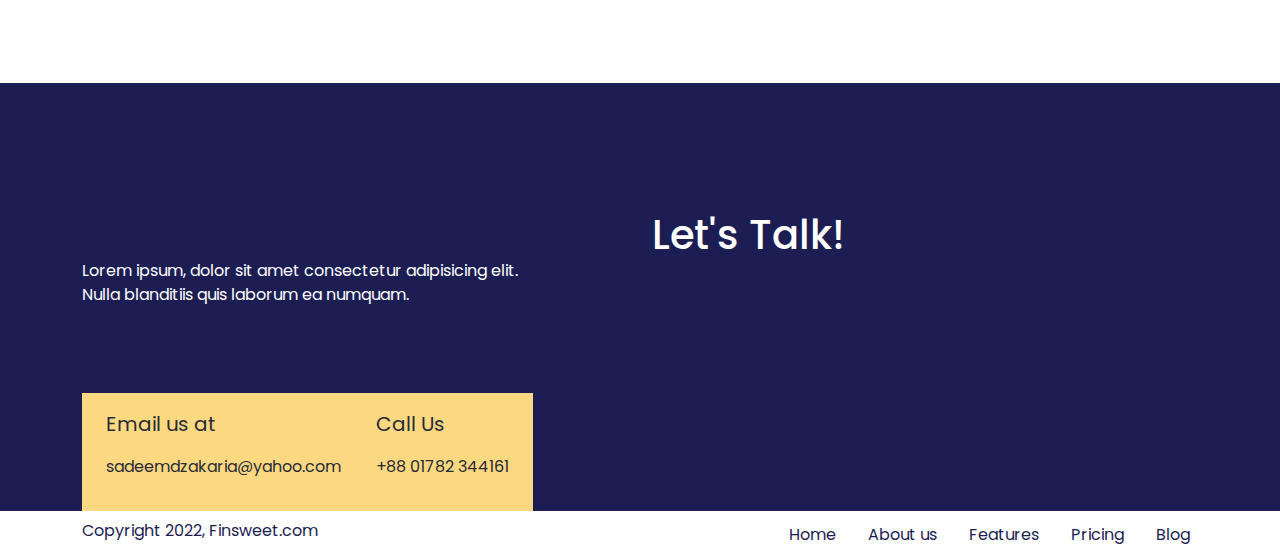
==== commit d5b5c221: "homepage and pricing page is done" ====
--- a/index.html
+++ b/index.html
@@ -127,7 +127,9 @@
             <form class="nav-item">
               <button class="bannerBtn" type="submit">View our work</button>
             </form>
-            <button class="ViewPricing">View Pricing <i class="fa-regular fa-arrow-right fa-flip"></i></button>
+
+            <!-- <button class="ViewPricing">View Pricing <i class="fa-regular fa-arrow-right fa-flip"></i></button> -->
+            <a href="pricing.html">View Pricing <i class="fa-regular fa-arrow-right fa-flip"></i></a>
           </div>
         </div>
 
@@ -216,10 +218,10 @@
   <section id="project">
     <div class="container">
       <div class="row text-center">
-        <div class="col-lg-5 c0l-md-6">
+        <div class="col-lg-5 col-md-6">
           <h3 class="project__title">View our projects</h3>
         </div>
-        <div class="col-lg-2 offset-lg-5 c0l-md-6  text-lg-end">
+        <div class="col-lg-2 offset-lg-5 col-md-6  text-lg-end">
           <button class="ViewPricing  more--btn">View More <i class="fa-regular fa-arrow-right fa-flip"></i></button>
         </div>
       </div>
@@ -227,14 +229,16 @@
         <div class="col-lg-8 col-md-12">
           <div class="customoverlay">
             <picture>
-              <img src="./images/project1.png" class="w-100 img-fluid" alt="./images/project1.png">
+              <img class="pojectImg" src="./images/project1.png" class="w-100 img-fluid" alt="./images/project1.png">
             </picture>
             <div class="customoverlayItem">
               <h3 class="customoverlayItem__title">Workhub office Webflow Webflow Design</h3>
               <p class="customoverlayItem__summary">Euismod faucibus turpis eu gravida mi. Pellentesque et velit aliquam
               </p>
-              <button class="ViewPricing  custom--project">View project <i
-                  class="fa-regular fa-arrow-right fa-flip"></i></button>
+              <!-- <button class="ViewPricing  custom--project">View project <i
+                  class="fa-regular fa-arrow-right fa-flip"></i></button> -->
+                  <a href="features.html">View project <i
+                    class="fa-regular fa-arrow-right fa-flip"></i></a>
             </div>
           </div>
         </div>
@@ -243,13 +247,15 @@
         <div class="col-lg-4 col-md-12">
           <div class="customOverlayRight">
             <picture>
-              <img src="./images/project2.png" class="w-100 img-fluid" alt="./images/project2.png">
+              <img class="projectLeftImg" src="./images/project2.png" class="w-100 img-fluid" alt="./images/project2.png">
             </picture>
             <div class="customRightOverlay">
               <h4 class="customRightOverlay__title">Unisaas Website
                 Design</h4>
-              <button class="ViewPricing  custom--project">View portfolio <i
-                  class="fa-regular fa-arrow-right fa-flip"></i></button>
+              <!-- <button class="ViewPricing  custom--project">View portfolio <i
+                  class="fa-regular fa-arrow-right fa-flip"></i></button> -->
+                  <a  class="ViewPricing  custom--project" href="blog.html">View portfolio <i
+                    class="fa-regular fa-arrow-right fa-flip"></i></a>
             </div>
           </div>
 
@@ -257,13 +263,15 @@
             <div class="col-lg-12">
               <div class="customOverlayRight">
                 <picture>
-                  <img src="./images/project3.png" class="w-100 img-fluid" alt="./images/project3.png">
+                  <img  class="projectLeftImg" src="./images/project3.png" class="w-100 img-fluid" alt="./images/project3.png">
                 </picture>
                 <div class="customRightOverlay">
                   <h4 class="customRightOverlay__title">Unisaas Website
                     Design</h4>
-                  <button class="ViewPricing  custom--project">View portfolio <i
-                      class="fa-regular fa-arrow-right fa-flip"></i></button>
+                  <!-- <button class="ViewPricing  custom--project">View portfolio <i
+                      class="fa-regular fa-arrow-right fa-flip"></i></button> -->
+                      <a  class="ViewPricing  custom--project" href="blog.html">View portfolio <i
+                        class="fa-regular fa-arrow-right fa-flip"></i></a>
                 </div>
               </div>
             </div>
@@ -403,7 +411,7 @@
         <div class="col-lg-4 col-md-12 text-md-center text-lg-start col-sm-12 text-sm-center">
           <div class="customText">
             <h3 class="customText__title">Frequently asked questions</h3>
-            <a class="customText__summary" href="#">Contact us for more info</a>
+            <a class="customText__summary" href="contact.html">Contact us for more info</a>
           </div>
         </div>
         <div class="col-lg-8 col-md-12">
@@ -505,7 +513,7 @@
 
               <div class="text-center">
                 <button class="sendBtn" type="submit">Send an Inquiry</button>
-                <a class="ViewPricing  touch--btn" href="#">Get in touch with us <i
+                <a class="ViewPricing  touch--btn" href="contact.html">Get in touch with us <i
                       class="fa-regular fa-arrow-right fa-flip"></i> </a>
               </div>
             </form>
@@ -529,8 +537,9 @@
                 months</h5>
               <p class="customCard__summary">See how pivoting to Webflow changed one person’s sales strategy and allowed
                 him to attract</p>
-              <button class="ViewPricing  get--btn  read--btn">Read More <i
-                  class="fa-regular fa-arrow-right fa-flip"></i></button>
+              <!-- <button class="ViewPricing  get--btn  read--btn">Read More 
+                <i class="fa-regular fa-arrow-right fa-flip"></i></button> -->
+                  <a href="readBlog.html">Read More  <i class="fa-regular fa-arrow-right fa-flip"></i></a>
             </div>
           </div>
         </div>
@@ -544,8 +553,9 @@
                 months</h5>
               <p class="customCard__summary">See how pivoting to Webflow changed one person’s sales strategy and allowed
                 him to attract</p>
-              <button class="ViewPricing  get--btn  read--btn">Read More <i
-                  class="fa-regular fa-arrow-right fa-flip"></i></button>
+              <!-- <button class="ViewPricing  get--btn  read--btn">Read More <i
+                  class="fa-regular fa-arrow-right fa-flip"></i></button> -->
+                  <a href="readBlog.html">Read More  <i class="fa-regular fa-arrow-right fa-flip"></i></a>
             </div>
           </div>
         </div>
@@ -558,8 +568,9 @@
                 months</h5>
               <p class="customCard__summary">See how pivoting to Webflow changed one person’s sales strategy and allowed
                 him to attract</p>
-              <button class="ViewPricing  get--btn  read--btn">Read More <i
-                  class="fa-regular fa-arrow-right fa-flip"></i></button>
+              <!-- <button class="ViewPricing  get--btn  read--btn">Read More <i
+                  class="fa-regular fa-arrow-right fa-flip"></i></button> -->
+                  <a href="readBlog.html">Read More  <i class="fa-regular fa-arrow-right fa-flip"></i></a>
             </div>
           </div>
         </div>
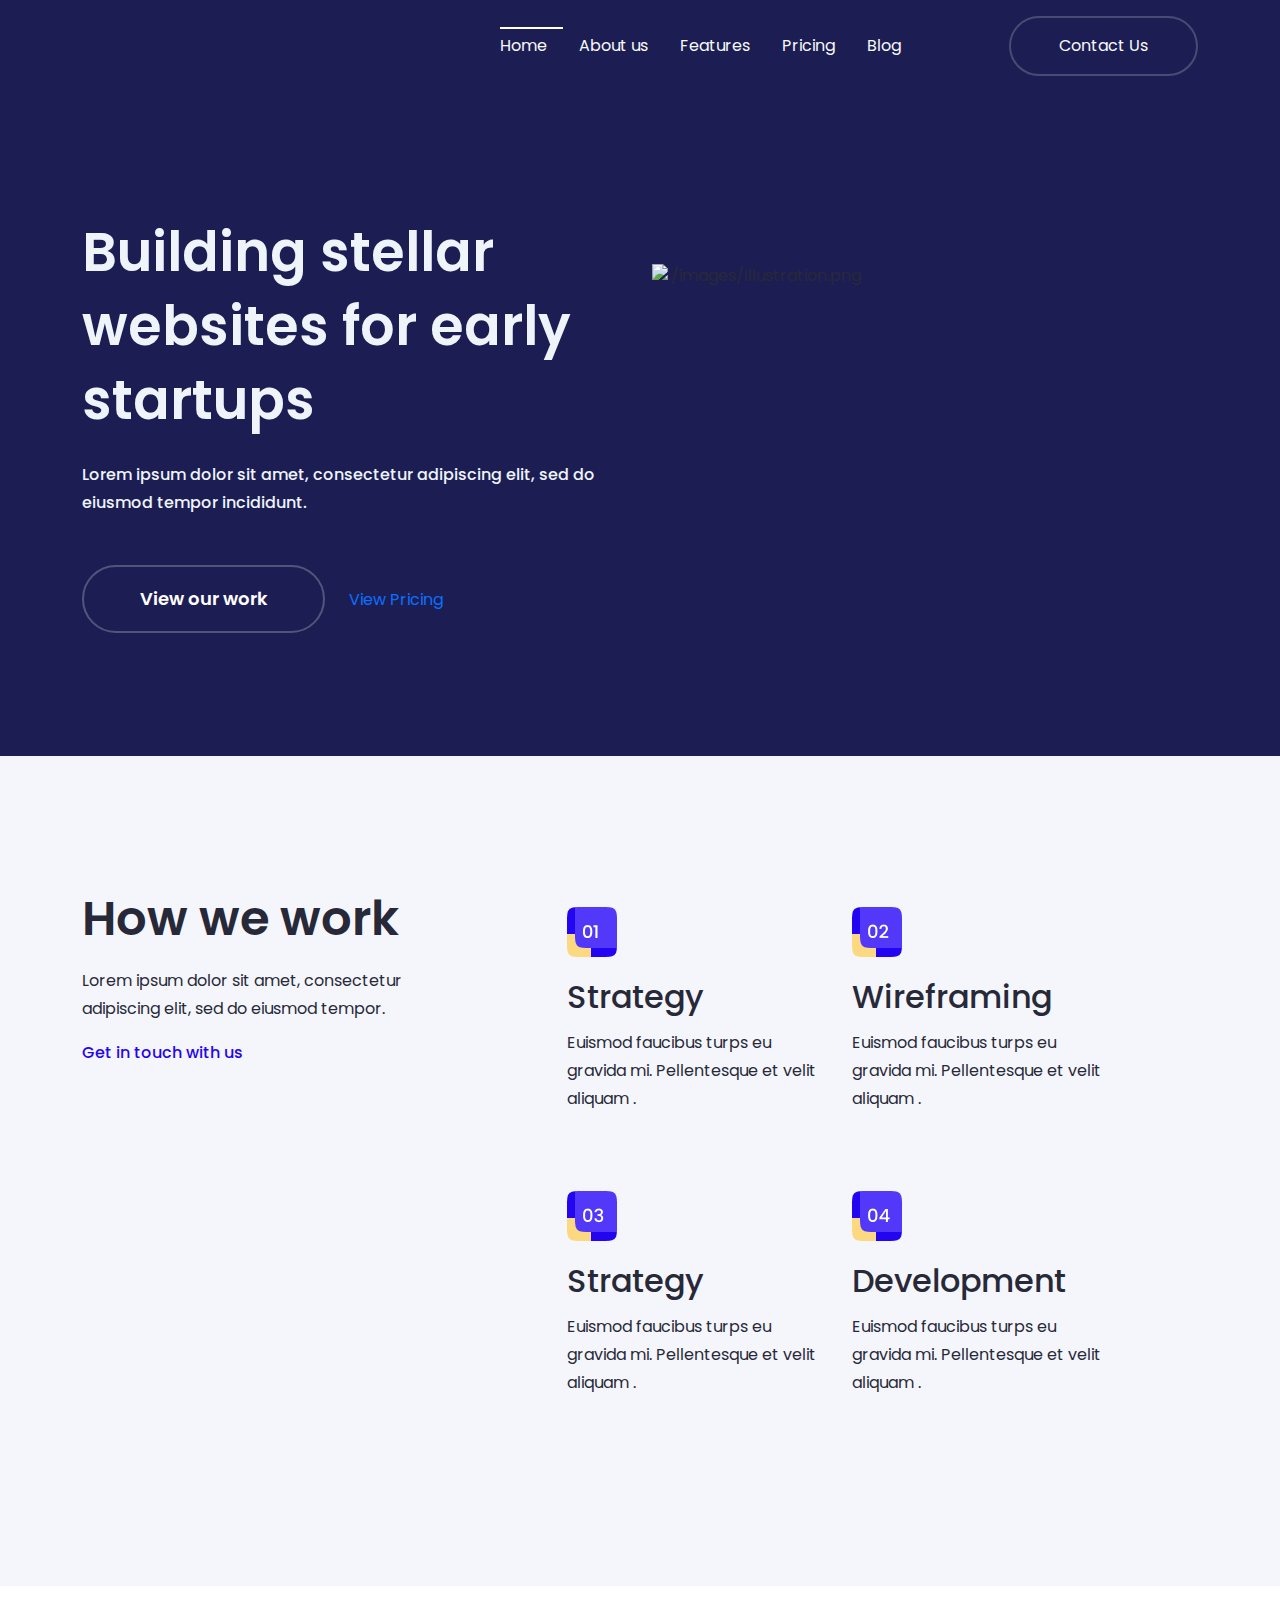
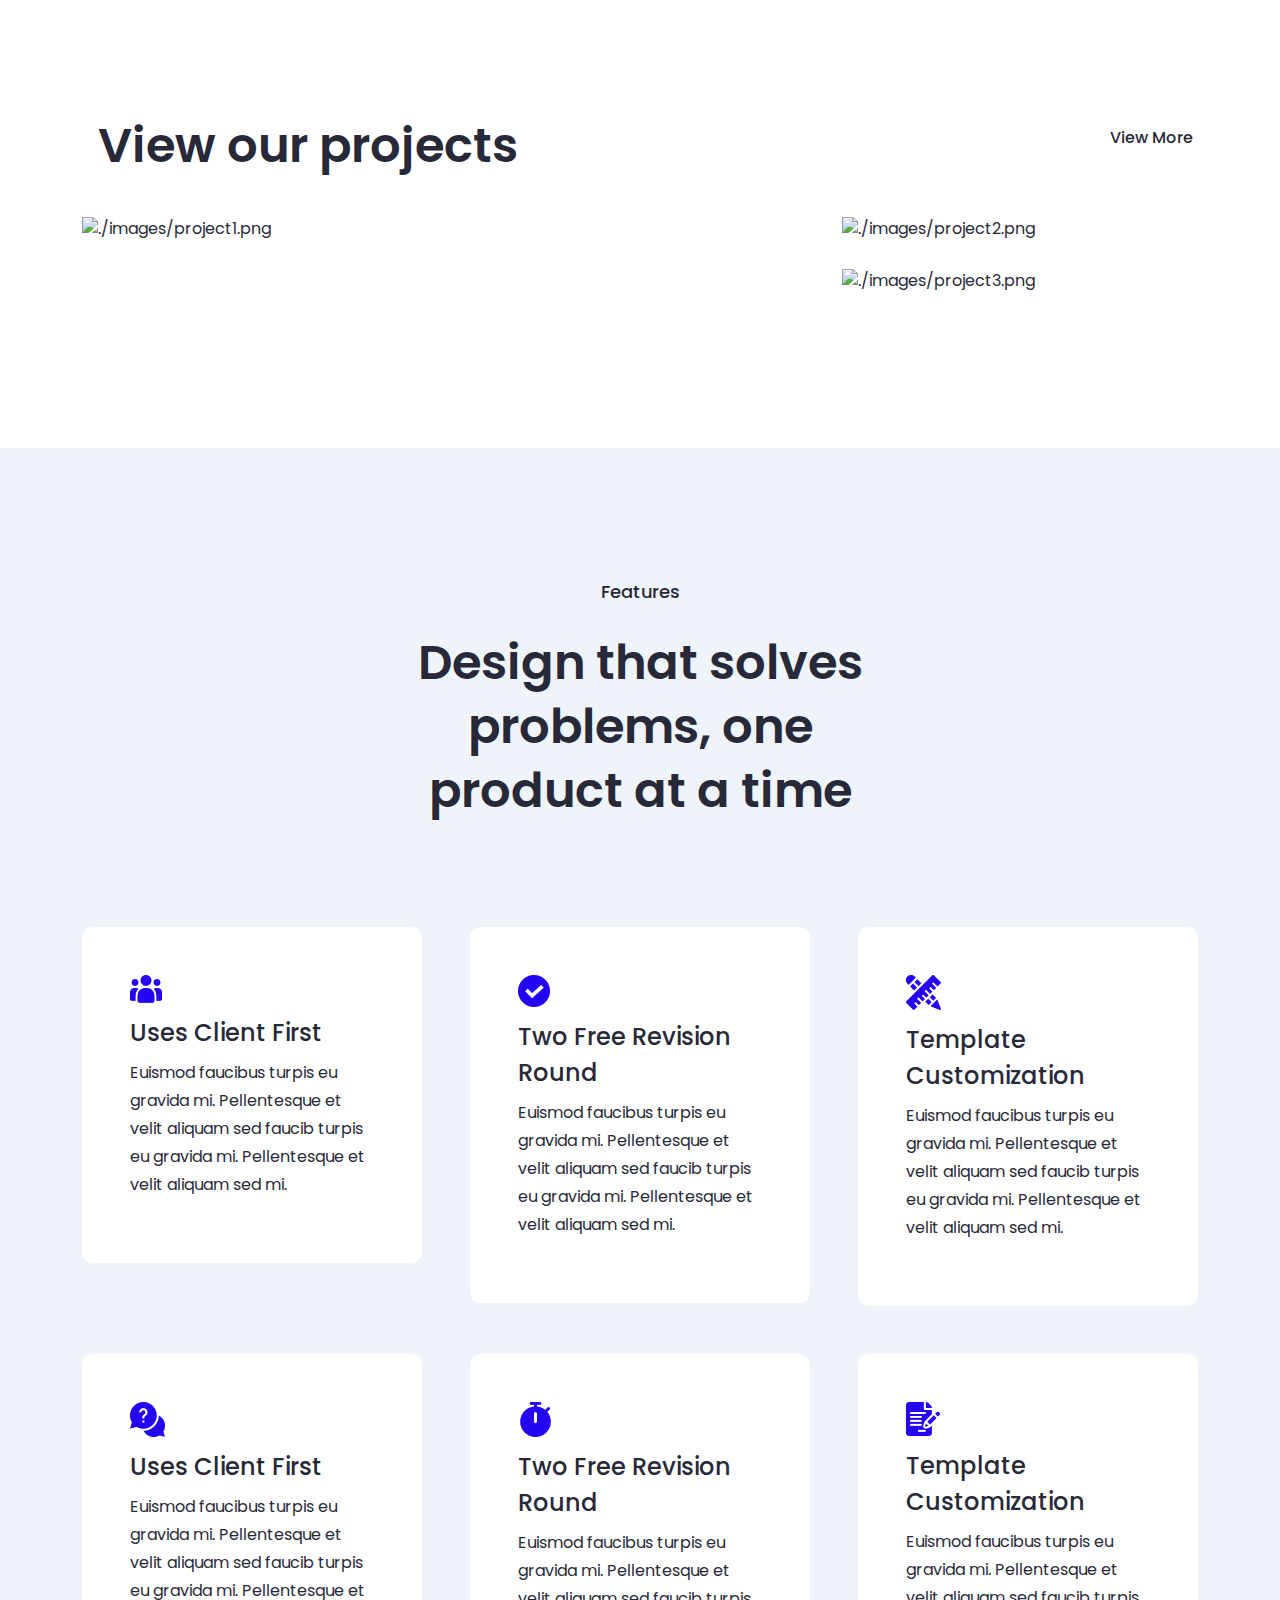
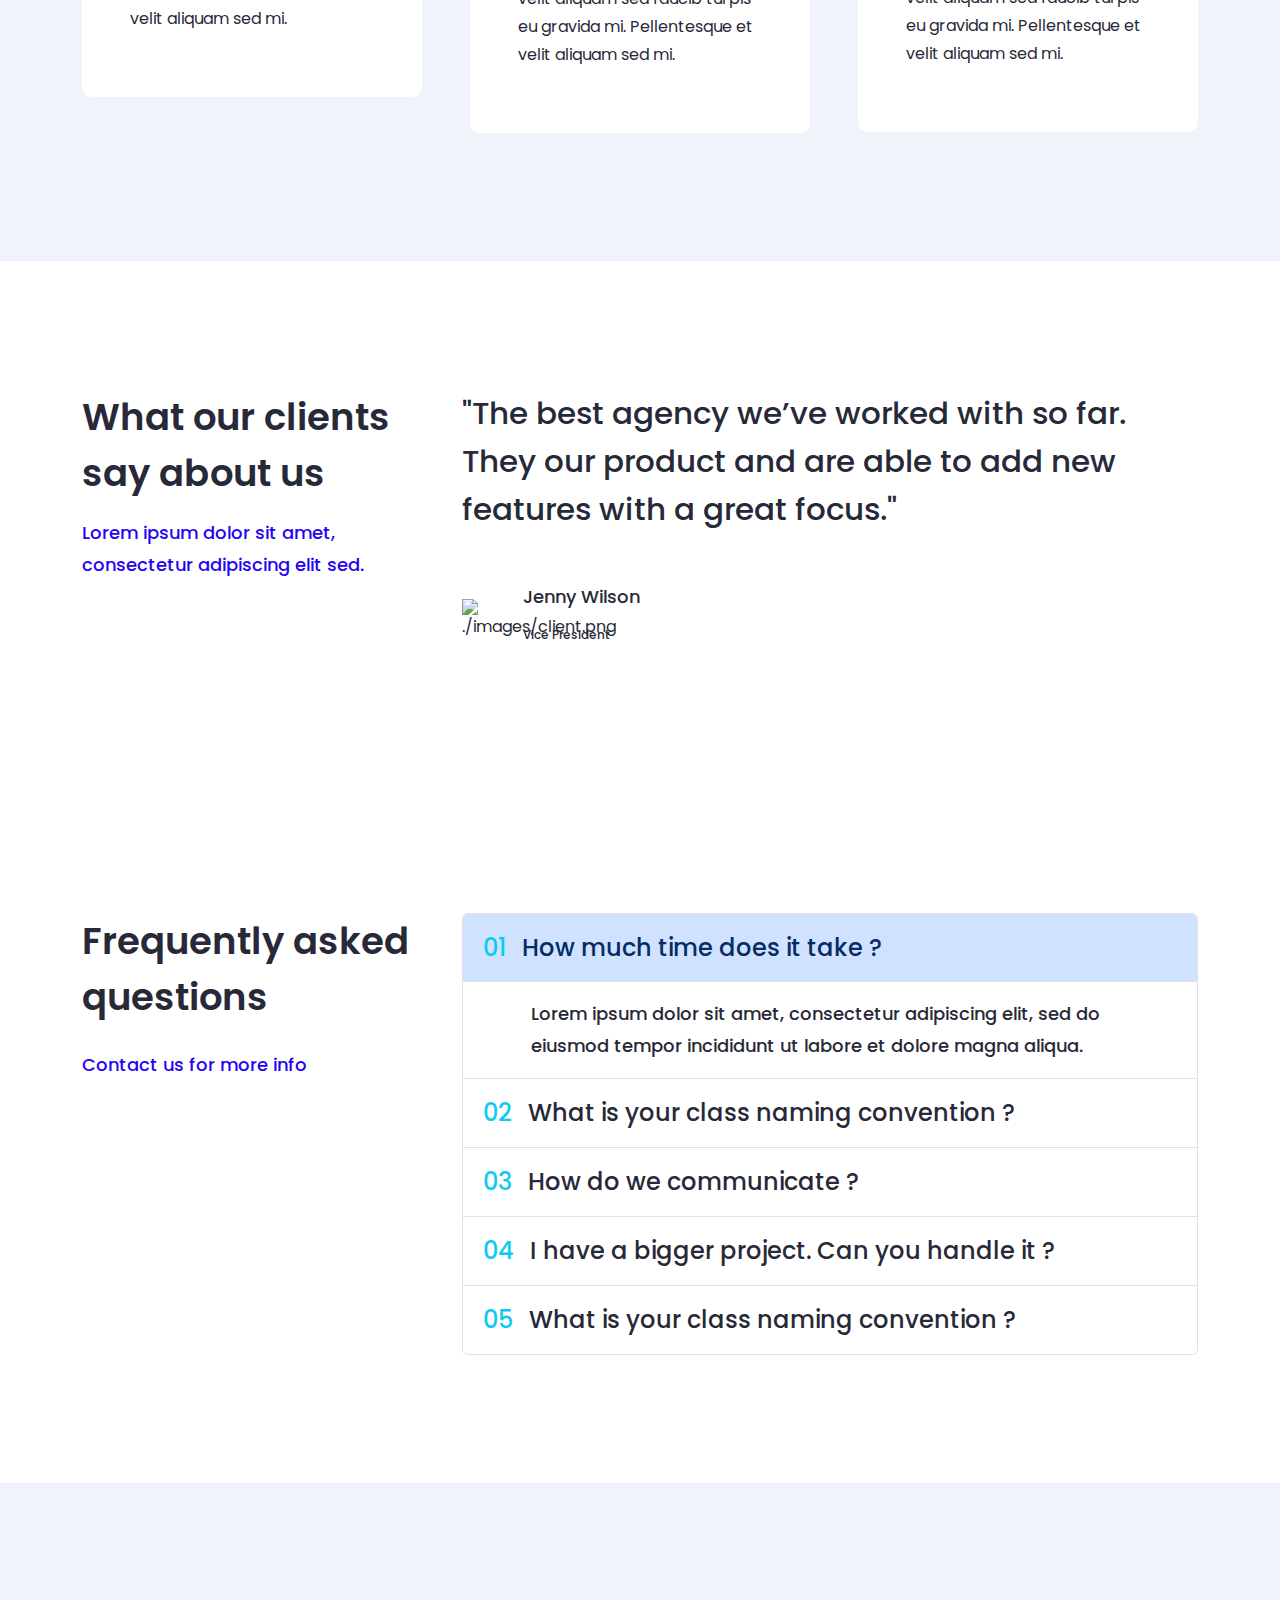
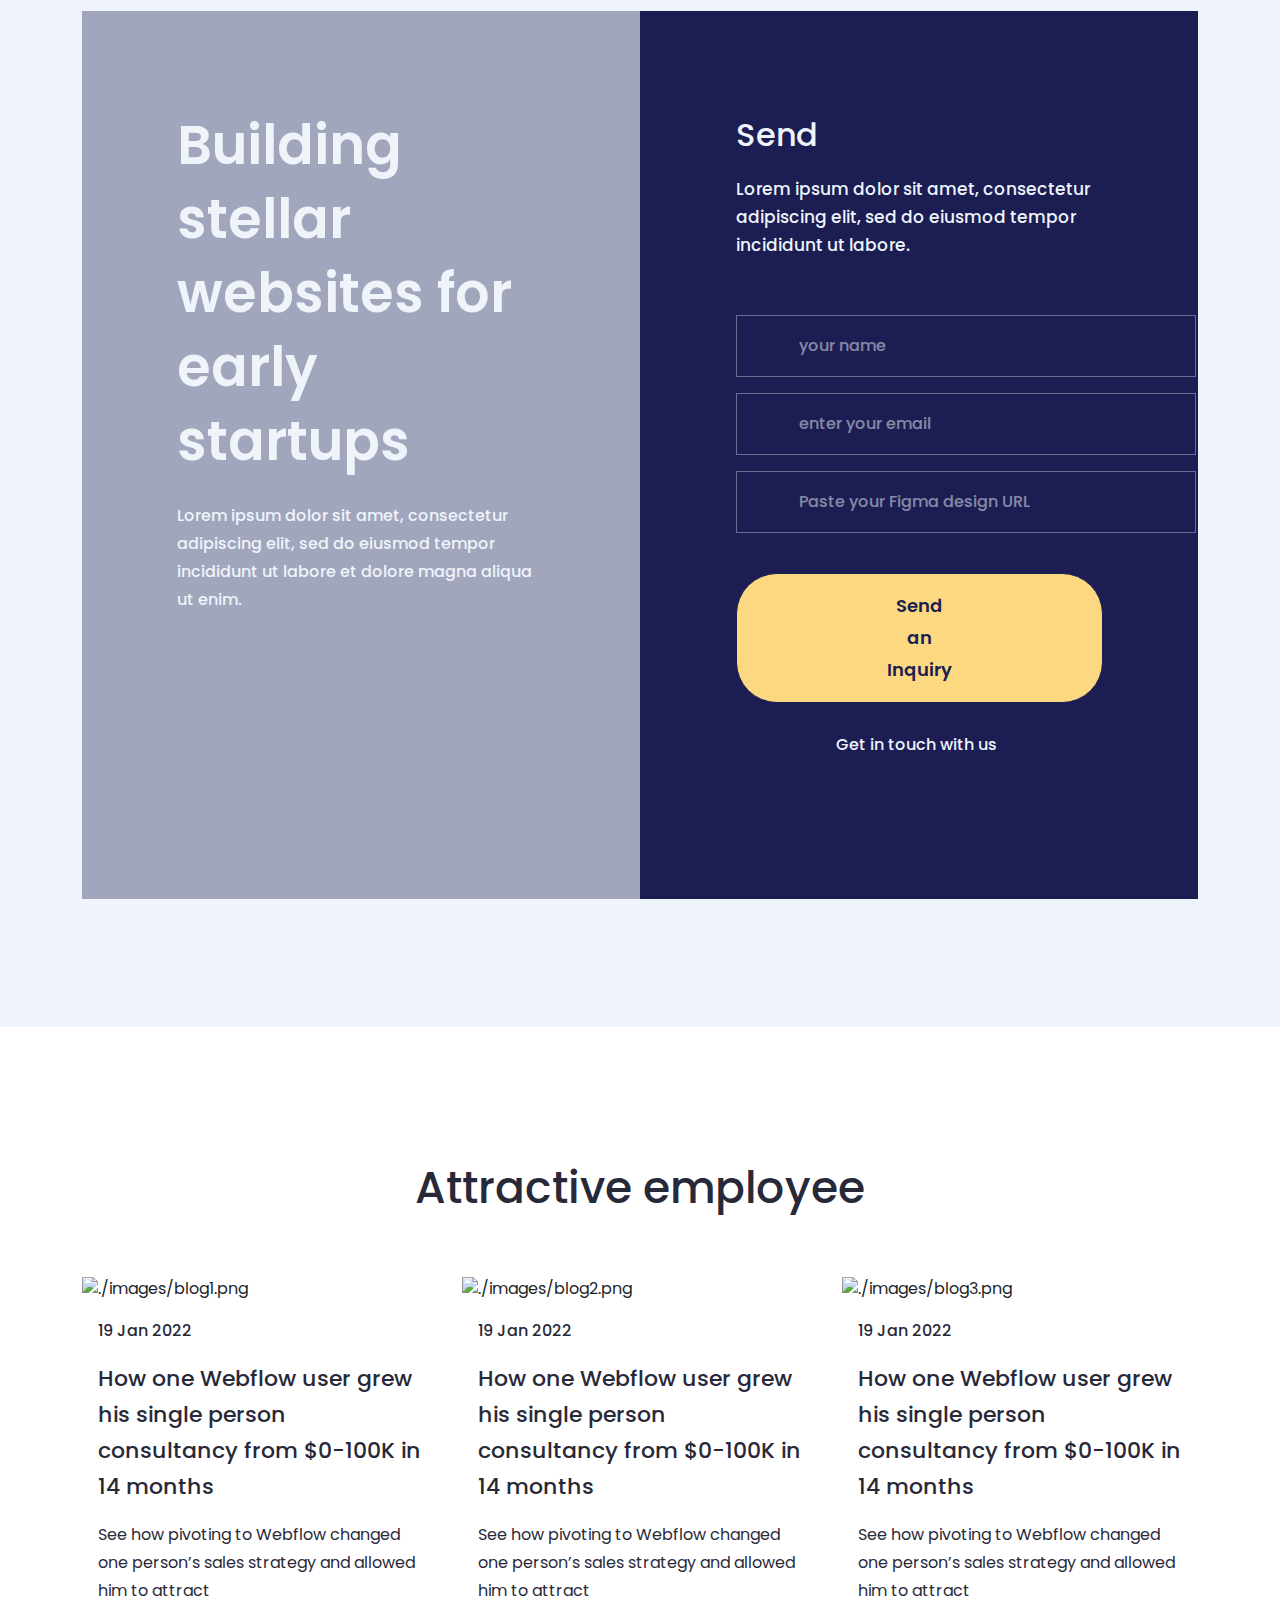
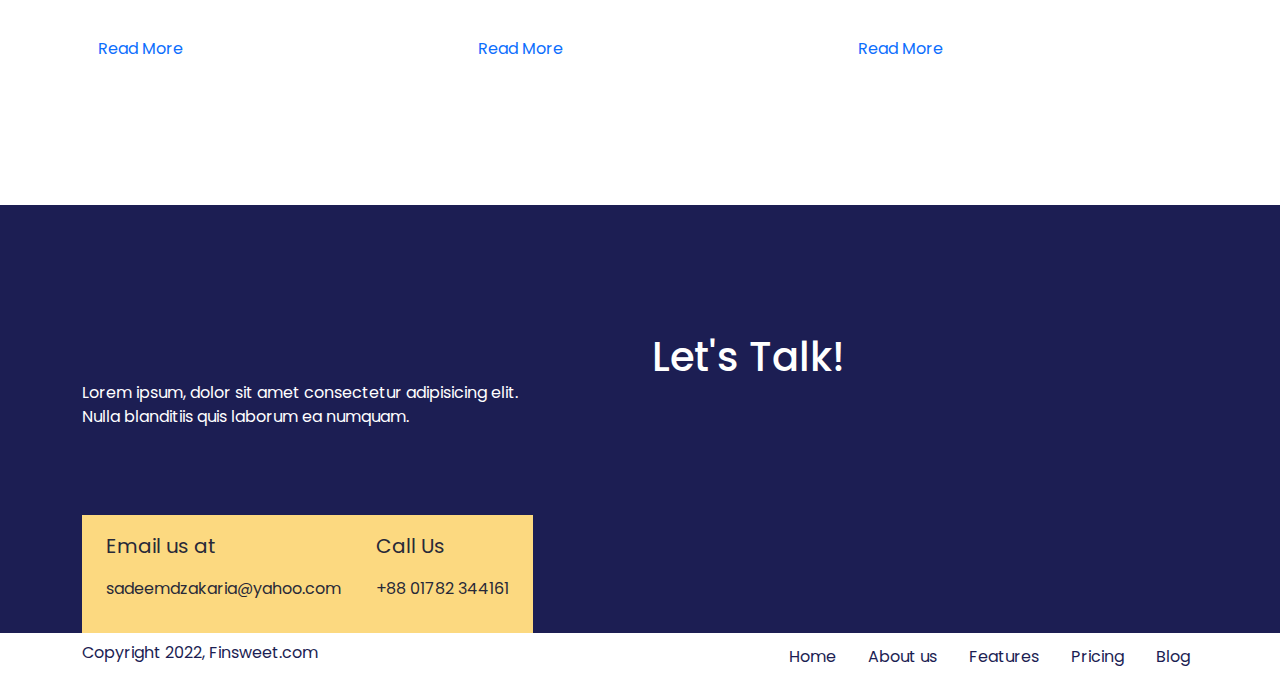
==== commit 3fd235bd: "home page is solving done" ====
--- a/index.html
+++ b/index.html
@@ -114,26 +114,24 @@
        <!-- =========banner markup start================ -->
   <section id="banner">
     <div class="container">
-      <div class="row">
-
-        <div class="col-lg-5">
+      <div class="row justify-content-between">
+
+        <div class="col-lg-6">
           <div class="custombannerLeft">
             <h1 class="custombannerLeft__title">Building stellar websites for early startups</h1>
             <p class="custombannerLeft__summary">Lorem ipsum dolor sit amet, consectetur adipiscing elit, sed do eiusmod
               tempor incididunt.</p>
           </div>
 
-          <div class="d-flex mt-5 align-items-center gap-5">
-            <form class="nav-item">
-              <button class="bannerBtn" type="submit">View our work</button>
-            </form>
+          <div class="text-center text-lg-start mt-5">
+              <a class="bannerBtn" href="work.html">View our work</a>
 
             <!-- <button class="ViewPricing">View Pricing <i class="fa-regular fa-arrow-right fa-flip"></i></button> -->
             <a href="pricing.html">View Pricing <i class="fa-regular fa-arrow-right fa-flip"></i></a>
           </div>
         </div>
 
-        <div class="col-lg-6 offset-1 mt-md-5 ">
+        <div class="col-lg-6 mt-md-5 ">
           <div class="bannerImg" >
             <picture>
               <img src="./images/Illustration.png" class="w-100 img-fluid" alt="./images/Illustration.png">
@@ -154,7 +152,7 @@
             <h2 class="customworkLeft__title">How we work</h2>
             <p class="customworkLeft__summary">Lorem ipsum dolor sit amet, consectetur adipiscing elit, sed do eiusmod
               tempor.</p>
-            <a class="ViewPricing get--btn" href="#">Get in touch with us <i
+            <a class="ViewPricing get--btn" href="work.html">Get in touch with us <i
                 class="fa-regular fa-arrow-right fa-flip"></i></a>
           </div>
         </div>
@@ -222,7 +220,8 @@
           <h3 class="project__title">View our projects</h3>
         </div>
         <div class="col-lg-2 offset-lg-5 col-md-6  text-lg-end">
-          <button class="ViewPricing  more--btn">View More <i class="fa-regular fa-arrow-right fa-flip"></i></button>
+          <a  class="ViewPricing  more--btn" href="blog.html">View More  <i class="fa-regular fa-arrow-right fa-flip"></i></a>
+      
         </div>
       </div>
       <div class="row">
@@ -237,7 +236,7 @@
               </p>
               <!-- <button class="ViewPricing  custom--project">View project <i
                   class="fa-regular fa-arrow-right fa-flip"></i></button> -->
-                  <a href="features.html">View project <i
+                  <a href="work.html">View project <i
                     class="fa-regular fa-arrow-right fa-flip"></i></a>
             </div>
           </div>
@@ -254,7 +253,7 @@
                 Design</h4>
               <!-- <button class="ViewPricing  custom--project">View portfolio <i
                   class="fa-regular fa-arrow-right fa-flip"></i></button> -->
-                  <a  class="ViewPricing  custom--project" href="blog.html">View portfolio <i
+                  <a  class="ViewPricing  custom--project" href="work.html">View portfolio <i
                     class="fa-regular fa-arrow-right fa-flip"></i></a>
             </div>
           </div>
@@ -270,7 +269,7 @@
                     Design</h4>
                   <!-- <button class="ViewPricing  custom--project">View portfolio <i
                       class="fa-regular fa-arrow-right fa-flip"></i></button> -->
-                      <a  class="ViewPricing  custom--project" href="blog.html">View portfolio <i
+                      <a  class="ViewPricing  custom--project" href="work.html">View portfolio <i
                         class="fa-regular fa-arrow-right fa-flip"></i></a>
                 </div>
               </div>
@@ -527,7 +526,11 @@
   <section id="customcard">
     <div class="container">
       <div class="row">
-
+        <div class="col-lg-12 mb-5 text-center cardItem">
+          <div>
+            <h4 class="cardItem__title">Attractive employee</h4>
+          </div>
+        </div>
         <div class="col-lg-4 col-md-6">
           <div class="card customCardPart">
             <img class="customImg" src="./images/blog1.png" class="card-img-top" alt="./images/blog1.png">
@@ -539,14 +542,14 @@
                 him to attract</p>
               <!-- <button class="ViewPricing  get--btn  read--btn">Read More 
                 <i class="fa-regular fa-arrow-right fa-flip"></i></button> -->
-                  <a href="readBlog.html">Read More  <i class="fa-regular fa-arrow-right fa-flip"></i></a>
+                  <a href="work.html">Read More  <i class="fa-regular fa-arrow-right fa-flip"></i></a>
             </div>
           </div>
         </div>
 
         <div class="col-lg-4 col-md-6">
           <div class="card customCardPart">
-            <img class="customImg" src="./images/blog2.png" class="card-img-top" alt="./images/blog2.png">
+            <img class="customImg" src="./images/blog2.png" class="img-fluid w-100" alt="./images/blog2.png">
             <div class="card-body">
               <h1 class="customCard__title">19 Jan 2022</h1>
               <h5 class="customCard__tagline">How one Webflow user grew his single person consultancy from $0-100K in 14
@@ -555,13 +558,13 @@
                 him to attract</p>
               <!-- <button class="ViewPricing  get--btn  read--btn">Read More <i
                   class="fa-regular fa-arrow-right fa-flip"></i></button> -->
-                  <a href="readBlog.html">Read More  <i class="fa-regular fa-arrow-right fa-flip"></i></a>
+                  <a href="work.html">Read More  <i class="fa-regular fa-arrow-right fa-flip"></i></a>
             </div>
           </div>
         </div>
         <div class="col-lg-4">
           <div class="card customCardPart">
-            <img class="customImg" src="./images/blog3.png" class="card-img-top" alt="./images/blog3.png">
+            <img class="customImg" src="./images/blog3.png" class="w-100 img-fluid" alt="./images/blog3.png">
             <div class="card-body">
               <h1 class="customCard__title">19 Jan 2022</h1>
               <h5 class="customCard__tagline">How one Webflow user grew his single person consultancy from $0-100K in 14
@@ -570,7 +573,7 @@
                 him to attract</p>
               <!-- <button class="ViewPricing  get--btn  read--btn">Read More <i
                   class="fa-regular fa-arrow-right fa-flip"></i></button> -->
-                  <a href="readBlog.html">Read More  <i class="fa-regular fa-arrow-right fa-flip"></i></a>
+                  <a href="work.html">Read More  <i class="fa-regular fa-arrow-right fa-flip"></i></a>
             </div>
           </div>
         </div>
--- a/css/indexCSS/style.css
+++ b/css/indexCSS/style.css
@@ -128,6 +128,7 @@
   font-weight: 600;
   line-height: 32px;
   color: white;
+  margin-right: 20px;
 }
 .bannerBtn:hover{
   background: var(--clr_yellow);
@@ -141,9 +142,6 @@
   font-weight: 500;
   line-height: 28px;
   transition: all ease-in .5s;
-}
-.ViewPricing:hover{
-  color: #FCD980;
 }
 [class="fa-regular fa-arrow-right fa-flip"]{
   vertical-align: middle;
@@ -167,7 +165,6 @@
   font-size: 16px;
   font-weight: 400;
   line-height: 28px;
-  width: 405px;
   color: var(--clr_text_faded);
   margin-top: 16px;
   text-align: start;
@@ -180,11 +177,7 @@
 .pointer{
   position: relative;
   padding: 20px 0px 10px 10px;
-  border-radius: 5px;
   cursor: pointer;
-}
-.pointer:hover{
-  box-shadow: rgba(0, 0, 0, 0.56) 0px 22px 70px 4px;
 }
 .pointer_title {
   font-size: 16px;
@@ -474,8 +467,9 @@
 }
 .customContactRight{
   height: 100%;
-  padding: 96px;
-  padding-bottom: 48px;
+  padding-left: 96px;
+  padding-top: 100px;
+  padding-right: 96px;
   background: var(--clr_tint_blue);
 }
 .customContactRight__title{
@@ -492,10 +486,10 @@
   color: var(--clr_accent);
   margin-bottom: 40px;
 }
-.loginBtn{
+/* .loginBtn{
   width: 432px;
   height: 224px;
-}
+} */
 .inputBtn {
 border: none;
 border: 1px solid #f4f6fc5d;
@@ -540,6 +534,12 @@
   padding: 128px 0;
   background: white;
 }
+.cardItem__title{
+  font-size: 44px;
+  font-weight: 500;
+  line-height: 66px;
+  color: var(--clr_text_faded);
+}
 .customCard__title{
   font-size: 16px;
   font-weight: 500;
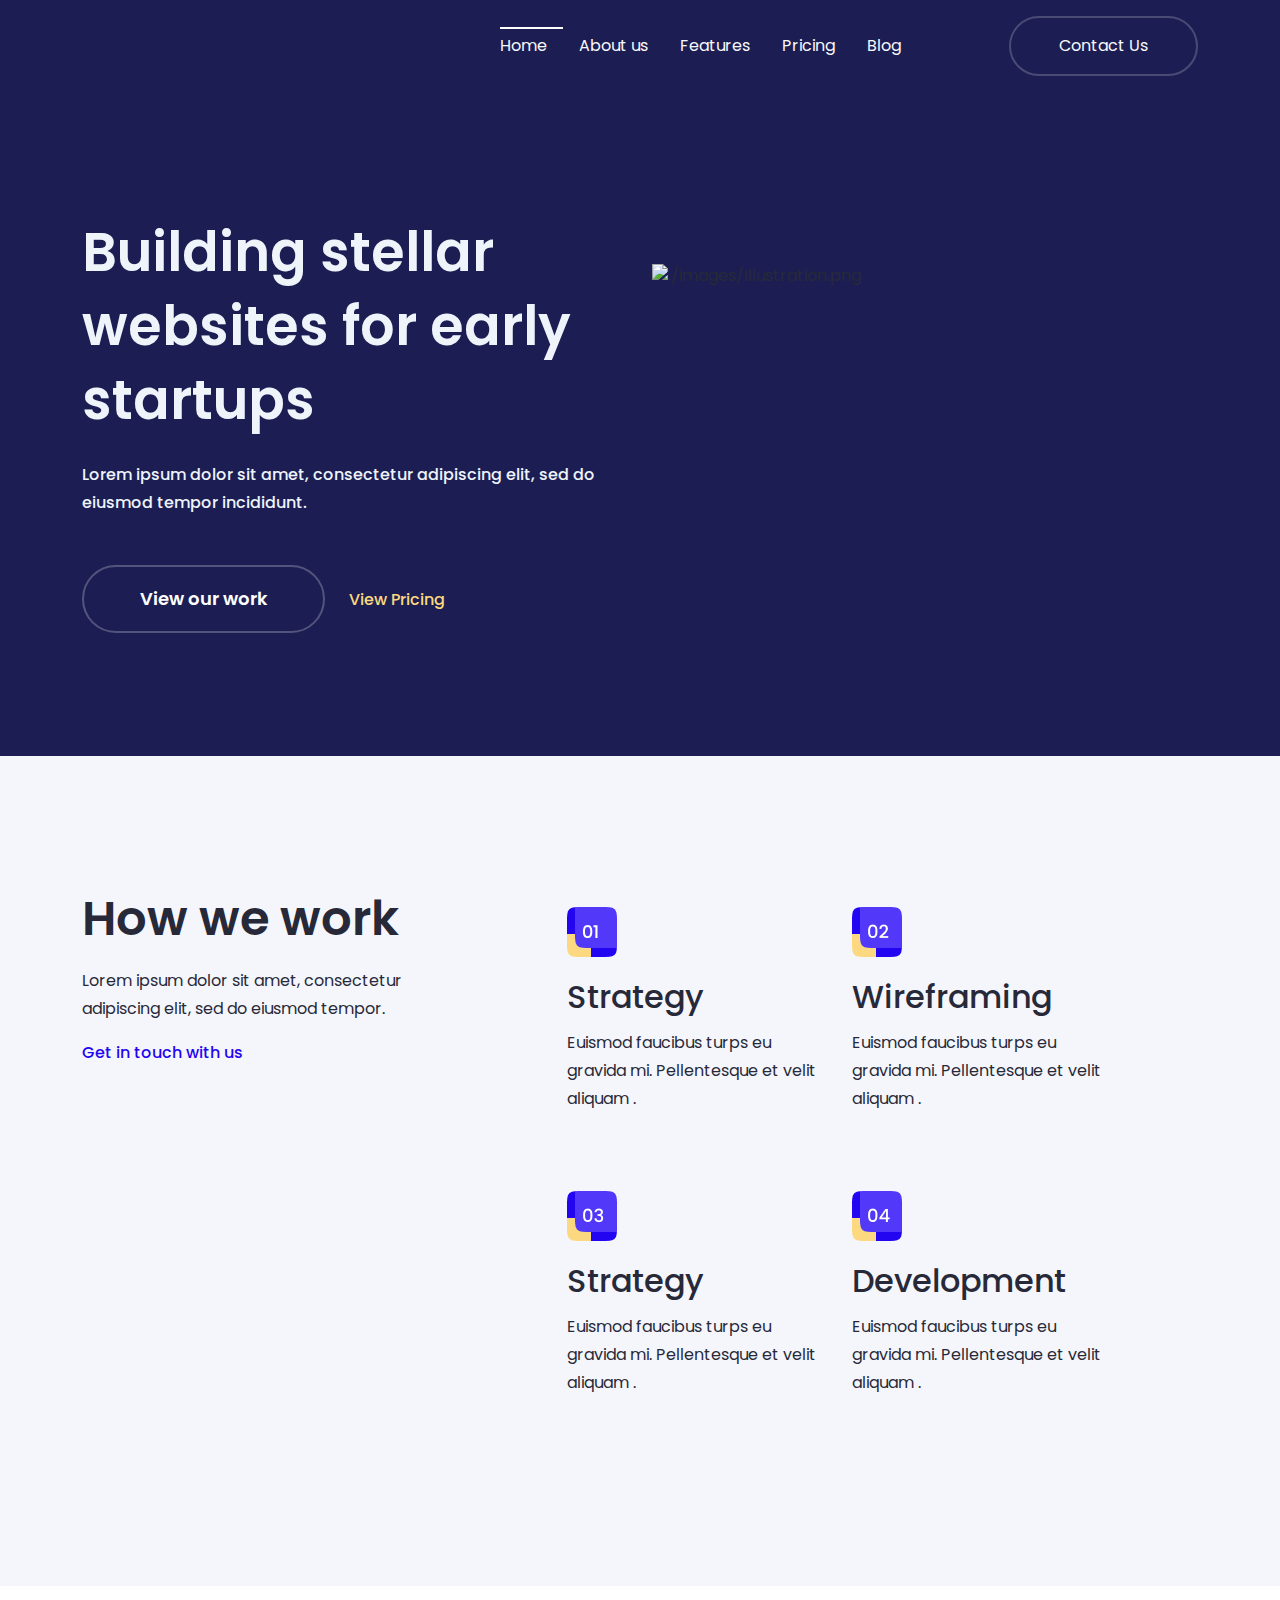
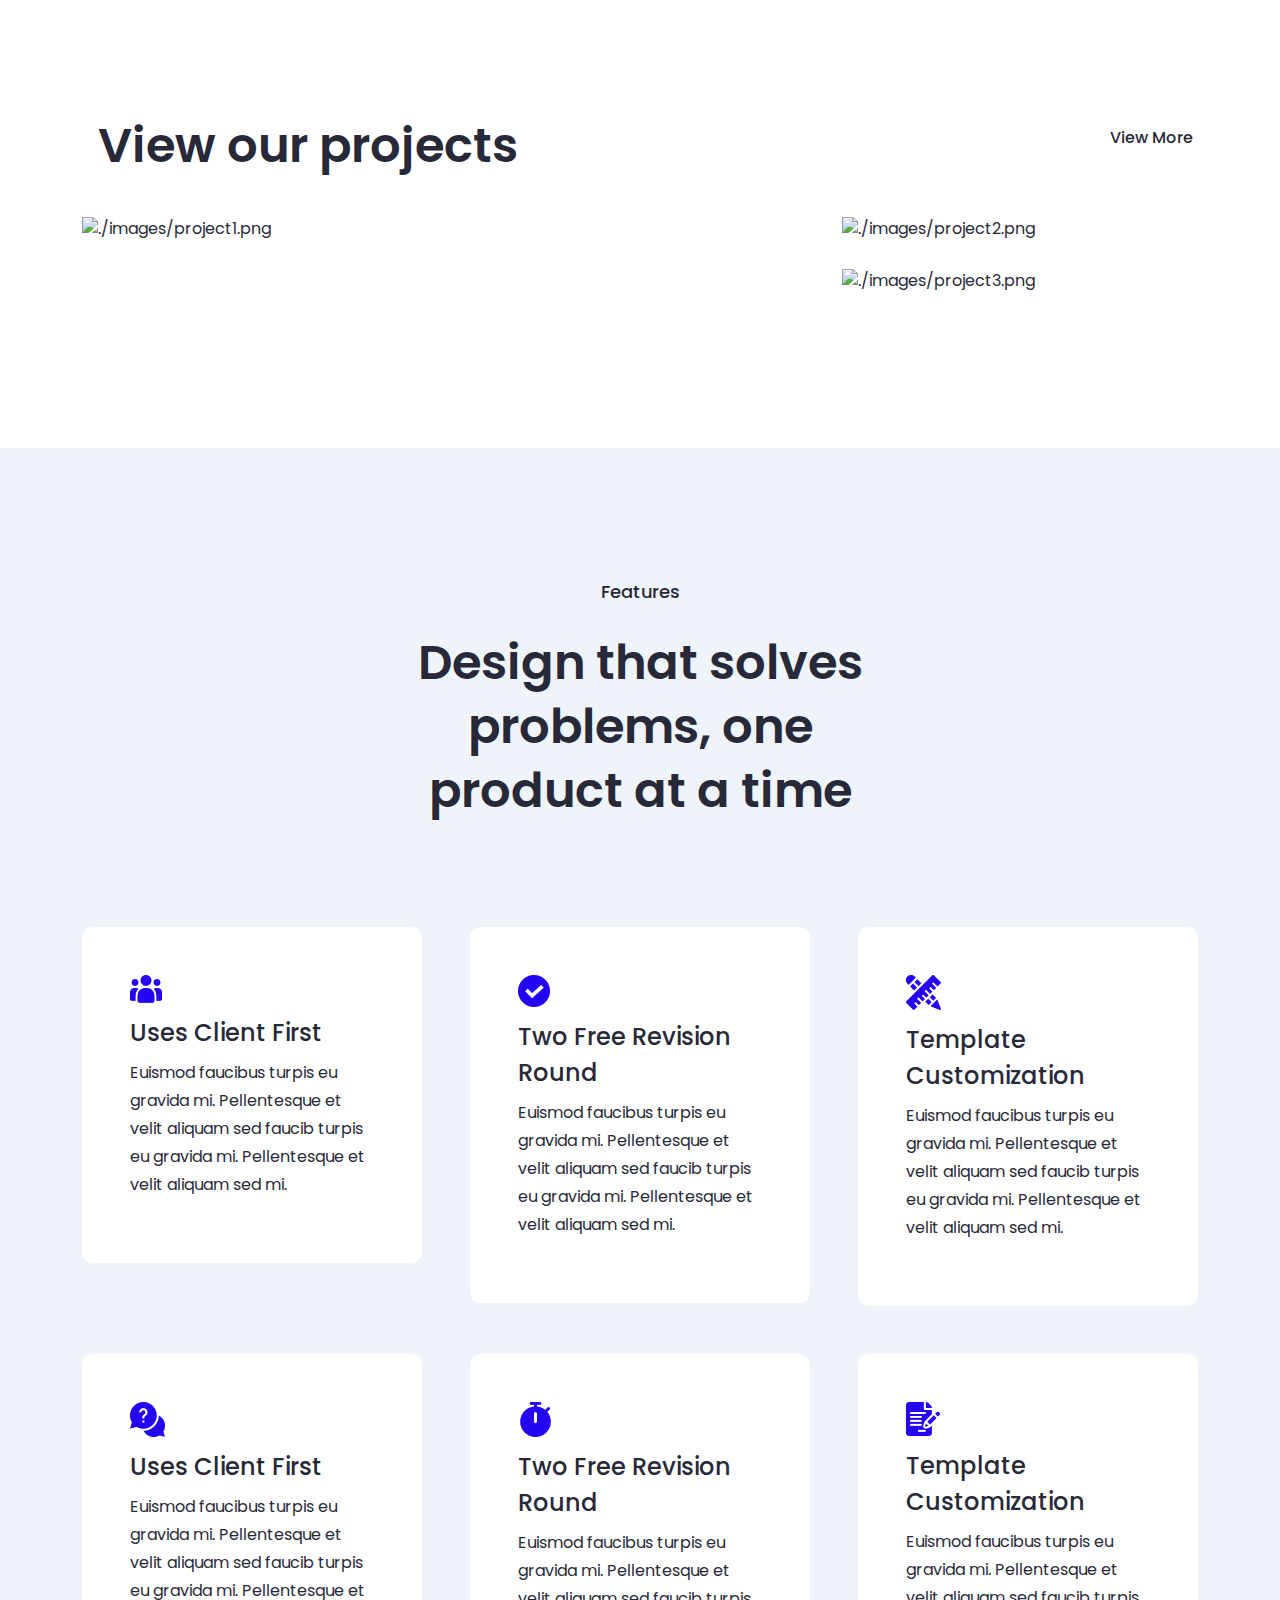
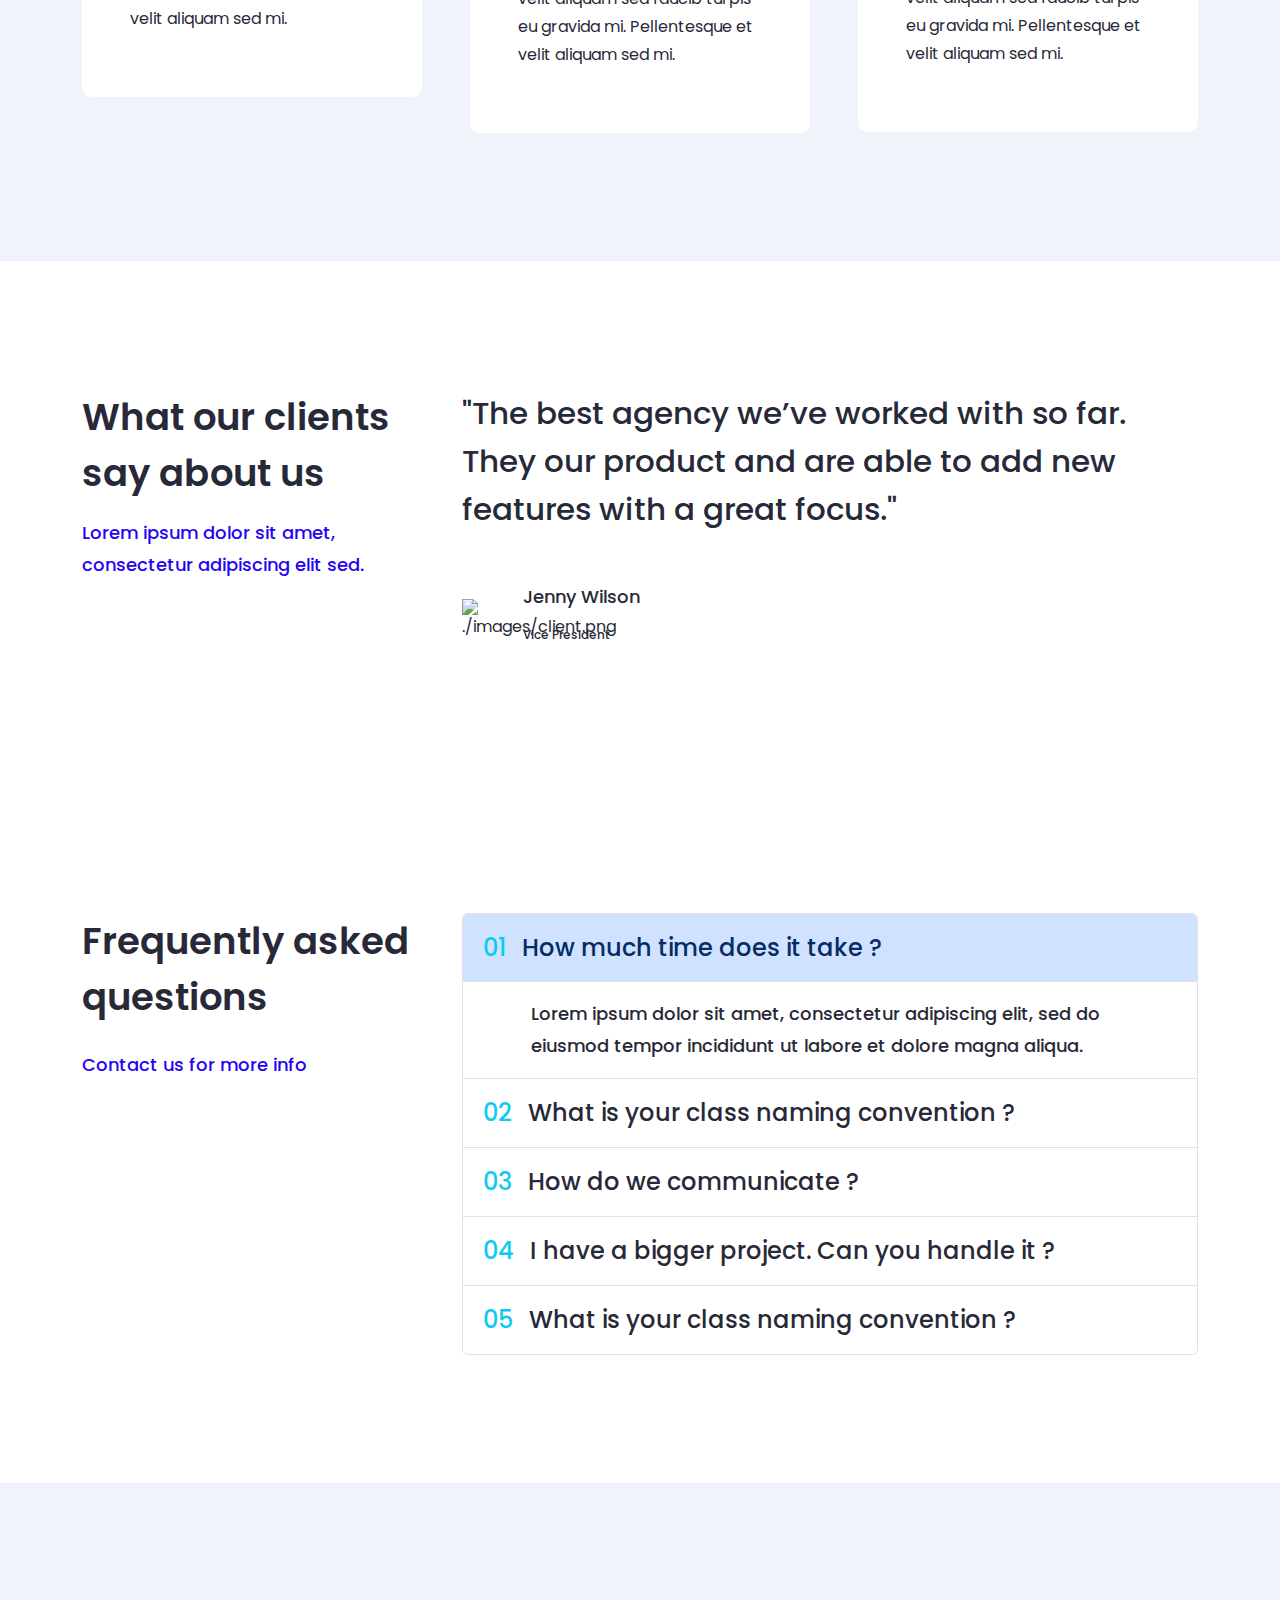
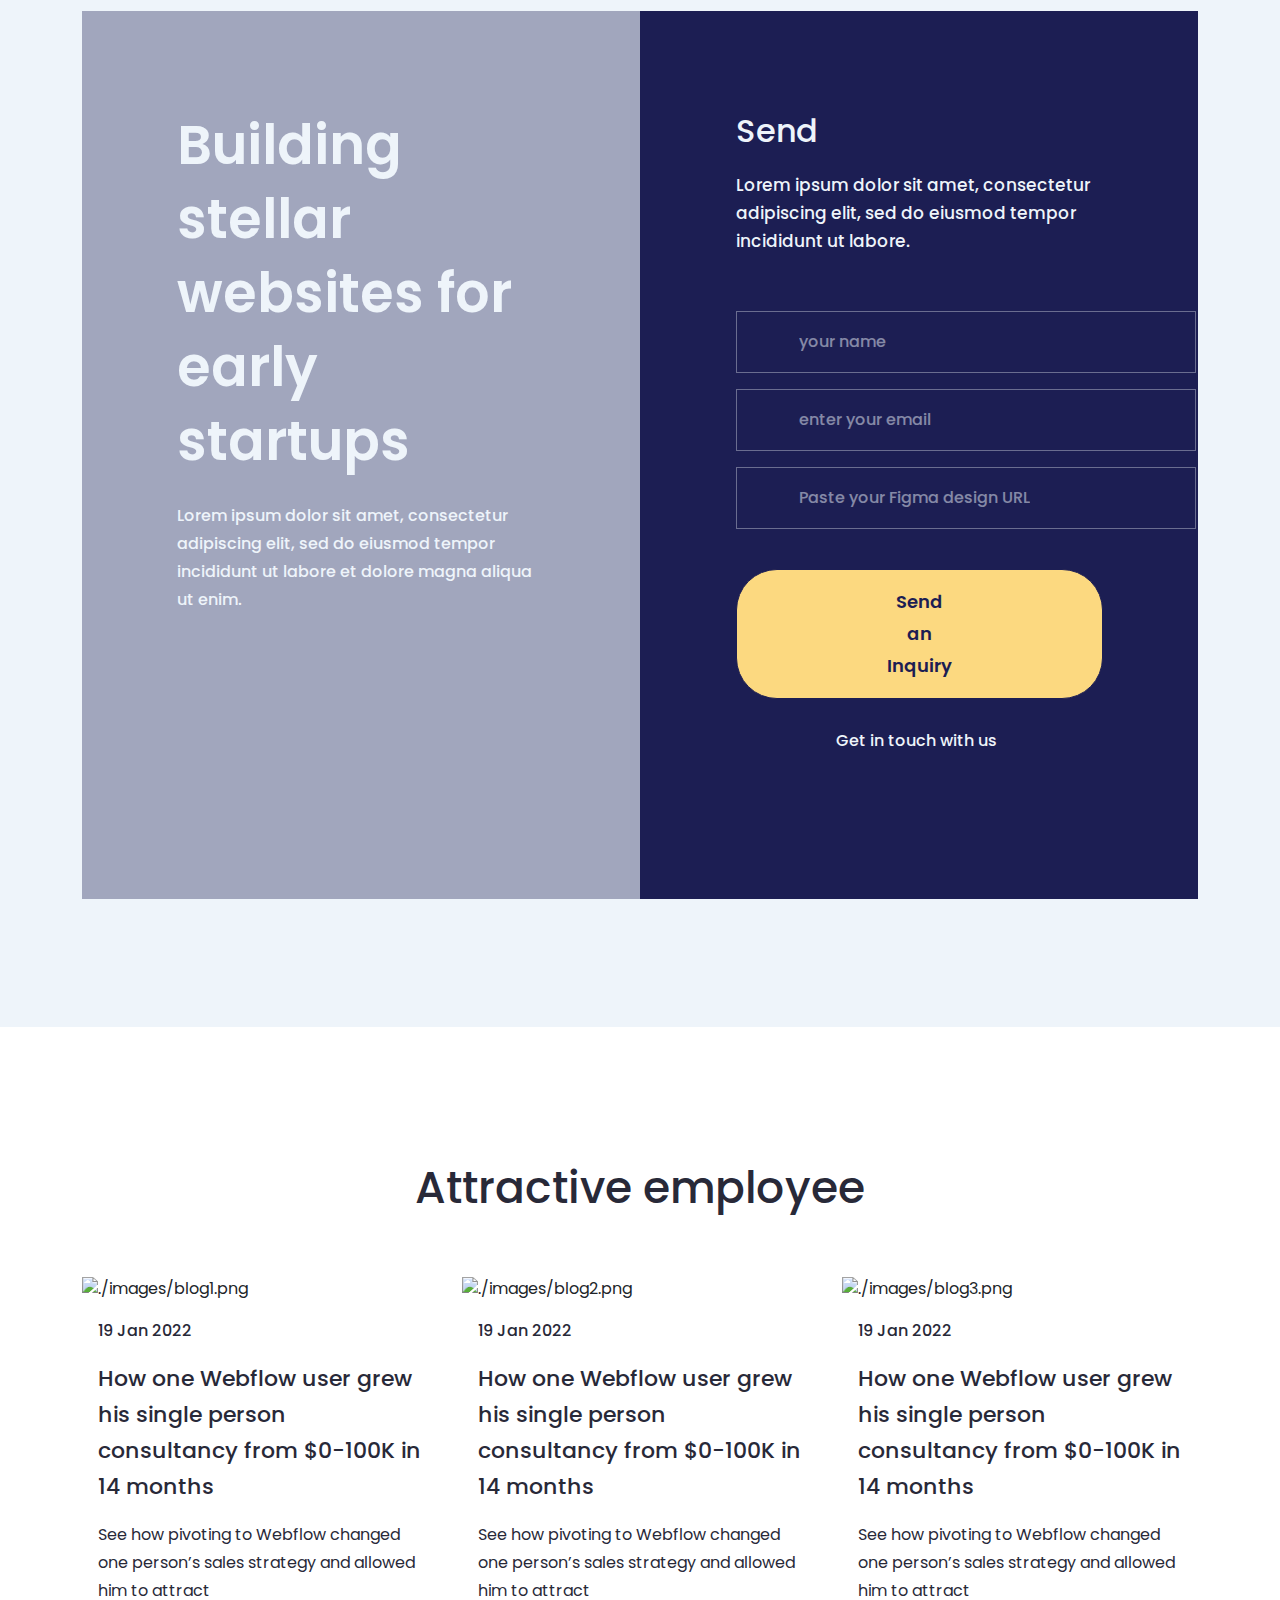
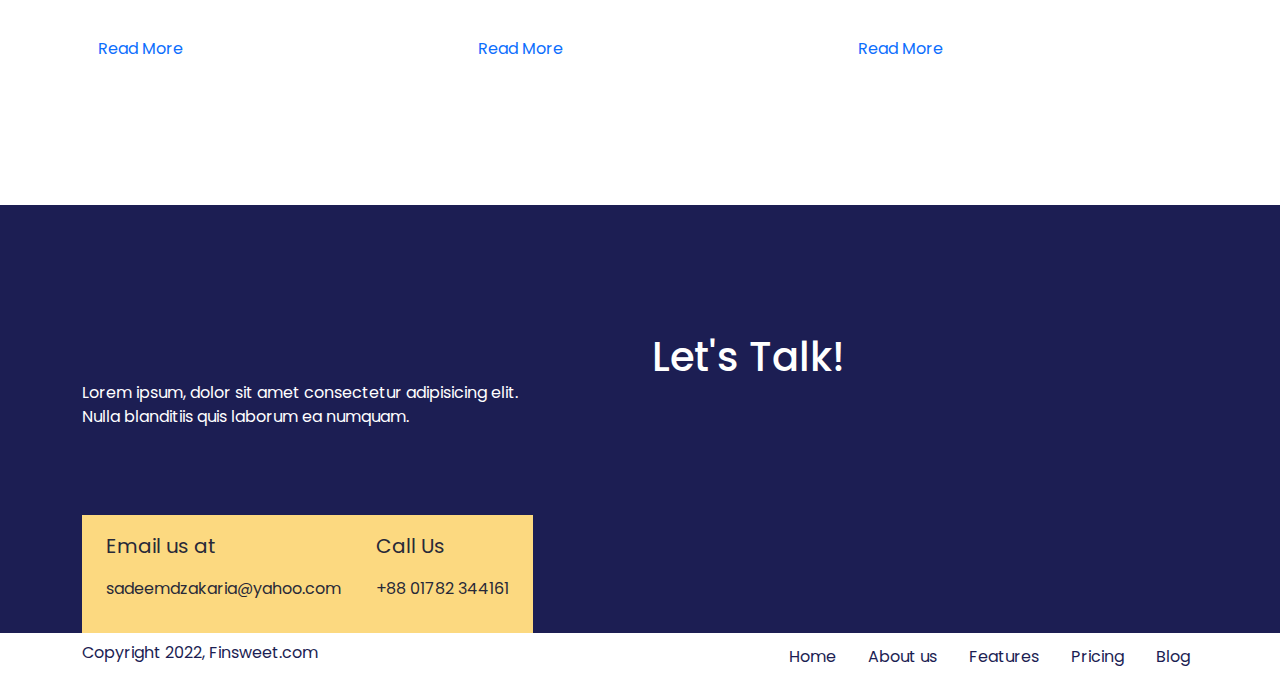
==== commit 24f26bce: "Merge branch 'pricing' of https://github.com/mdmontumia/Finsweet_Team_A into mdmontumia-pricing" ====
--- a/index.html
+++ b/index.html
@@ -127,7 +127,7 @@
               <a class="bannerBtn" href="work.html">View our work</a>
 
             <!-- <button class="ViewPricing">View Pricing <i class="fa-regular fa-arrow-right fa-flip"></i></button> -->
-            <a href="pricing.html">View Pricing <i class="fa-regular fa-arrow-right fa-flip"></i></a>
+            <a class="ViewPricing" href="pricing.html">View Pricing <i class="fa-regular fa-arrow-right fa-flip"></i></a>
           </div>
         </div>
 
@@ -219,7 +219,7 @@
         <div class="col-lg-5 col-md-6">
           <h3 class="project__title">View our projects</h3>
         </div>
-        <div class="col-lg-2 offset-lg-5 col-md-6  text-lg-end">
+        <div class="col-lg-2 offset-lg-5 col-md-6 text-md-end  text-lg-end">
           <a  class="ViewPricing  more--btn" href="blog.html">View More  <i class="fa-regular fa-arrow-right fa-flip"></i></a>
       
         </div>
--- a/css/indexCSS/style.css
+++ b/css/indexCSS/style.css
@@ -137,7 +137,7 @@
 .ViewPricing{
   border: none;
   background: transparent;
-  color: var(--clr_accent);
+  color: var(--clr_yellow);
   font-size: 16px;
   font-weight: 500;
   line-height: 28px;
@@ -467,9 +467,7 @@
 }
 .customContactRight{
   height: 100%;
-  padding-left: 96px;
-  padding-top: 100px;
-  padding-right: 96px;
+  padding: 96px 96px 48px 96px;
   background: var(--clr_tint_blue);
 }
 .customContactRight__title{
@@ -486,10 +484,6 @@
   color: var(--clr_accent);
   margin-bottom: 40px;
 }
-/* .loginBtn{
-  width: 432px;
-  height: 224px;
-} */
 .inputBtn {
 border: none;
 border: 1px solid #f4f6fc5d;
